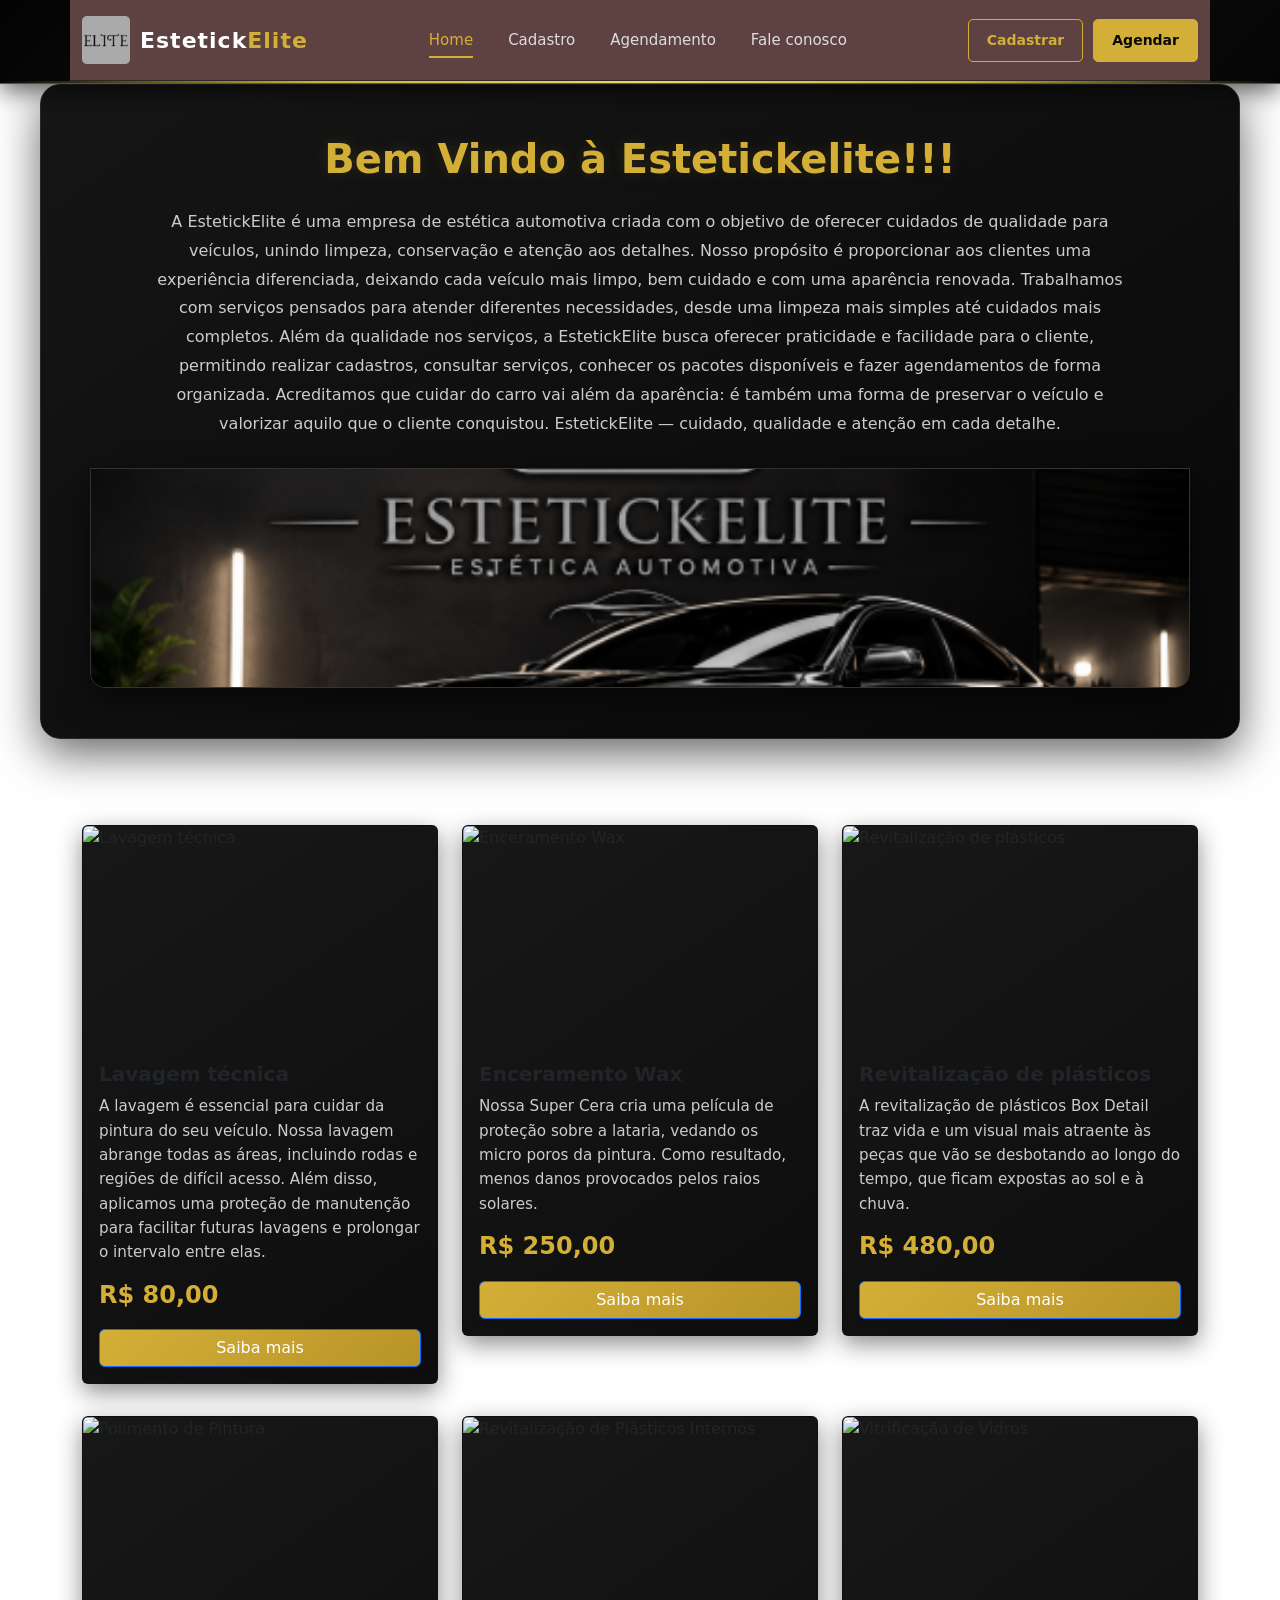
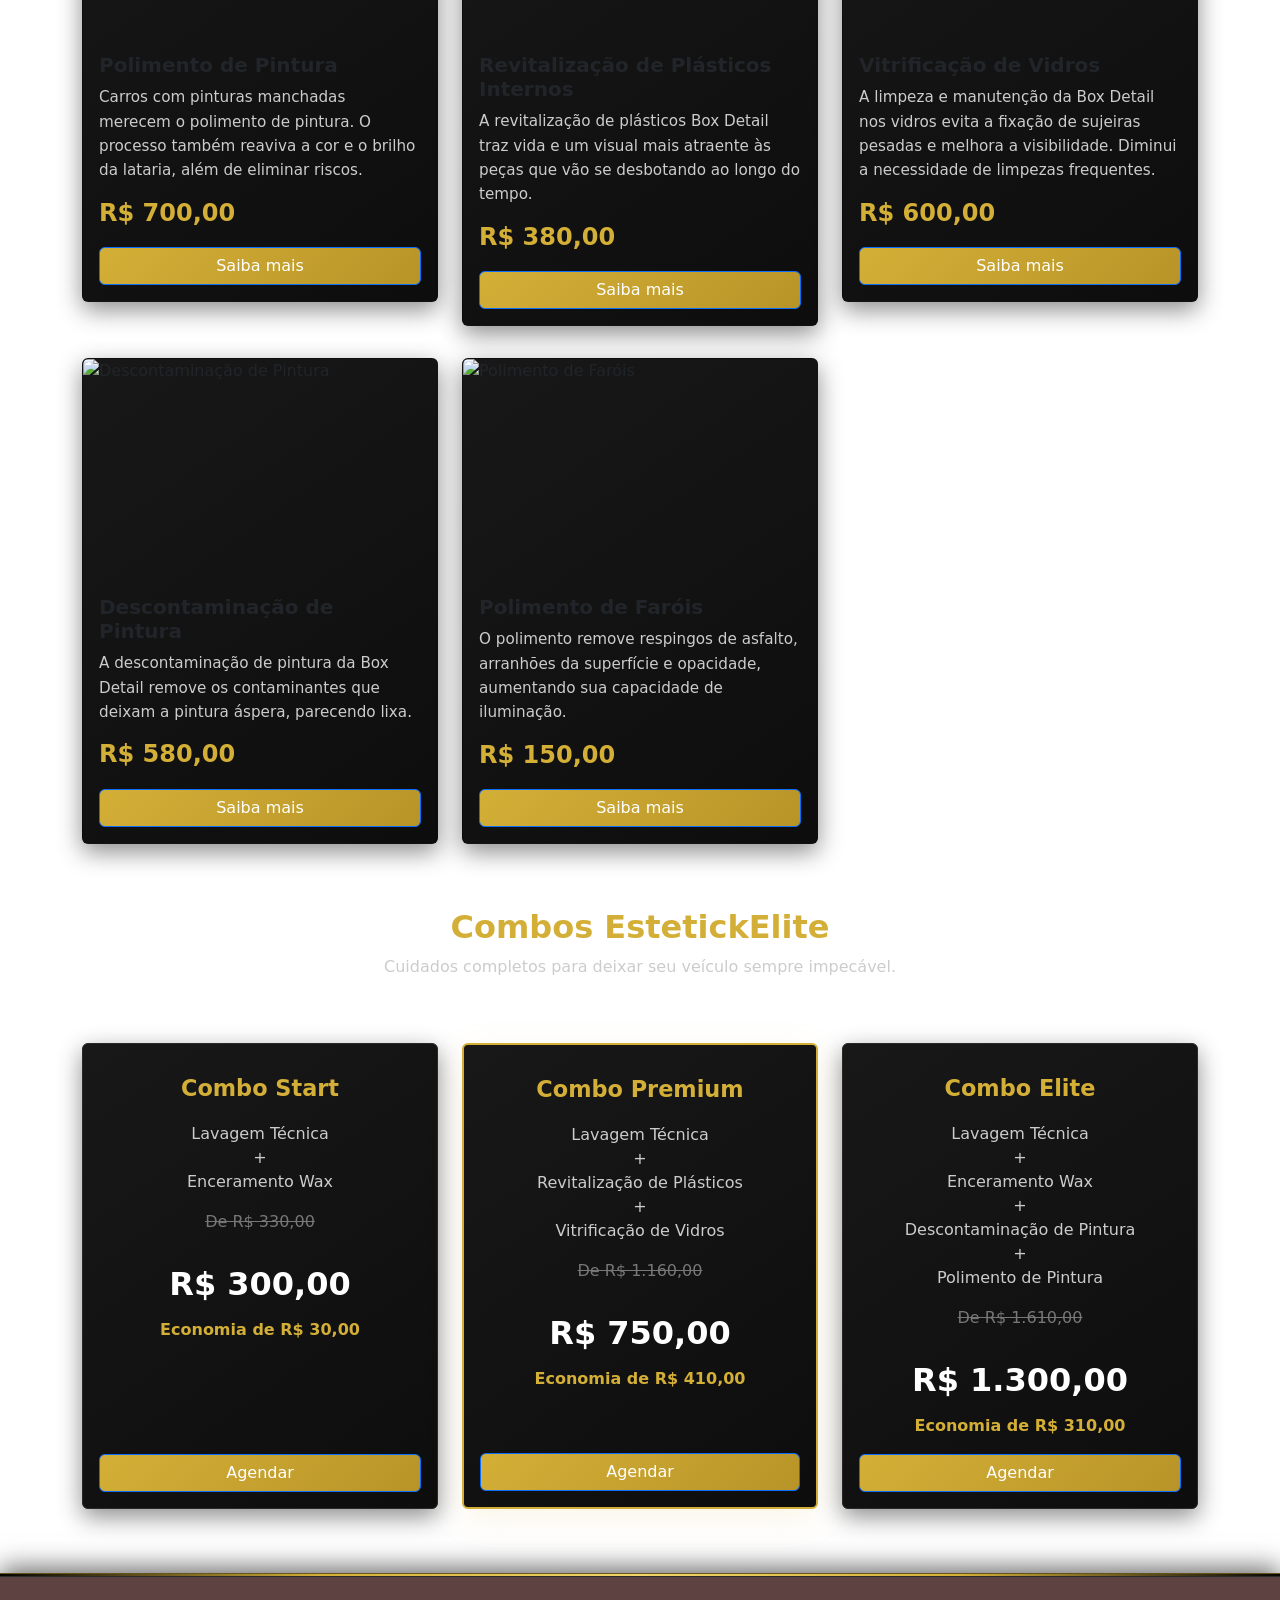
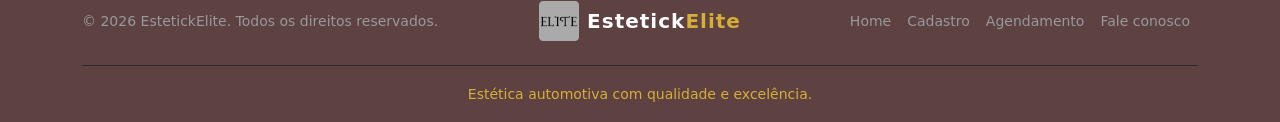
==== templates/index.html @ 67845c30 "att" ====
<!DOCTYPE html>
<html lang="pt-br">

<head>
    <meta charset="UTF-8">

    <!-- TAG DO MEU SITE-->
    <meta name="viewport" content="width=device-width, initial-scale=1.0">
    <meta name="description"
        content="Página com conteúdos, exercícios e atividades desenvolvidas durante as aulas de Bootstrap, aprendendo a criar páginas web modernas, organizadas e responsivas.">
    <meta name="keywords" content="sites,web desenvolvimento backend">
    <meta name="author" content="Lucas segura, SeguraPrime, seguralucas949@gmail.com, 11 97387-4201">

    <title>Estetickelite</title>

    <link rel="icon" href="/favicon_io/android-chrome-192x192.png" type="image/x-icon">
    <link rel="stylesheet" href="../static/css/style.css">

    <link href="https://cdn.jsdelivr.net/npm/bootstrap@5.3.8/dist/css/bootstrap.min.css" rel="stylesheet"
        integrity="sha384-sRIl4kxILFvY47J16cr9ZwB07vP4J8+LH7qKQnuqkuIAvNWLzeN8tE5YBujZqJLB" crossorigin="anonymous">


</head>

<body>
    <!-- header -->
    <header>
        <link rel="stylesheet" href="../static/css/styleheader.css">
        <div class="container header-estetick">
            <div class="header-container">

                <!-- LOGO -->
                <a href="/index.html" class="logo-estetick">
                    <img src="/favicon_io/android-chrome-512x512.png" alt="Logo EstetickElite">

                    <span>
                        Estetick<span>Elite</span>
                    </span>
                </a>

                <!-- MENU -->
                <nav>
                    <ul class="nav-estetick">

                        <li>
                            <a href="/templates/index.html" class="active">
                                Home
                            </a>
                        </li>

                        <li>
                            <a href="/templates/cadastro.html">
                                Cadastro
                            </a>
                        </li>

                        <li>
                            <a href="/templates/agendamento.html">
                                Agendamento
                            </a>
                        </li>

                        <li>
                            <a href="/templates/faleconosco.html">
                                Fale conosco
                            </a>
                        </li>

                    </ul>
                </nav>

                <!-- BOTÕES -->
                <div class="botoes-header">

                    <a href="/templates/cadastro.html" class="btn-cadastrar">
                        Cadastrar
                    </a>

                    <a href="/templates/agendamento.html" class="btn-agendar">
                        Agendar
                    </a>

                </div>

            </div>
        </div>
    </header>

    <div class="container-img">

        <div class="card-body">

            <h1 class="card-title">
                Bem Vindo à Estetickelite!!!
            </h1>
            <!-- apresentação -->
            <p class="card-text">
                A EstetickElite é uma empresa de estética automotiva criada com o objetivo de oferecer cuidados de
                qualidade para veículos, unindo limpeza, conservação e atenção aos detalhes.

                Nosso propósito é proporcionar aos clientes uma experiência diferenciada, deixando cada veículo mais
                limpo, bem cuidado e com uma aparência renovada. Trabalhamos com serviços pensados para atender
                diferentes necessidades, desde uma limpeza mais simples até cuidados mais completos.

                Além da qualidade nos serviços, a EstetickElite busca oferecer praticidade e facilidade para o cliente,
                permitindo realizar cadastros, consultar serviços, conhecer os pacotes disponíveis e fazer agendamentos
                de forma organizada.

                Acreditamos que cuidar do carro vai além da aparência: é também uma forma de preservar o veículo e
                valorizar aquilo que o cliente conquistou.

                EstetickElite — cuidado, qualidade e atenção em cada detalhe.
            </p>
            <!-- imagem carro -->
            <img src="/img/imagemelite.png" class="card-img-top imagemelite" alt="EstetickElite">
        </div>
    </div>
    <div class="container servicos">
        <div class="row">
            <!-- serviços -->
            <div class="col-12 col-md-4 my-3">
                <div class="card">
                    <img src="img/1-1.webp" class="card-img-top" alt="Lavagem técnica">

                    <div class="card-body">
                        <h5 class="card-title">Lavagem técnica</h5>

                        <p class="card-text">
                            A lavagem é essencial para cuidar da pintura do seu veículo. Nossa lavagem
                            abrange todas as áreas, incluindo rodas e regiões de difícil acesso. Além disso,
                            aplicamos uma proteção de manutenção para facilitar futuras lavagens e prolongar
                            o intervalo entre elas.
                        </p>
                        <h4 style="color: #d4af37; font-weight: bold;">
                            R$ 80,00
                        </h4>

                        <a href="/paginas/agendamento.html" class="btn btn-primary w-100">
                            Saiba mais
                        </a>
                    </div>
                </div>
            </div>
            <div class="col-12 col-md-4 my-3">
                <div class="card">
                    <img src="img/2.webp" class="card-img-top" alt="Enceramento Wax">
                    <div class="card-body">
                        <h5 class="card-title">Enceramento Wax</h5>
                        <p class="card-text">
                            Nossa Super Cera cria uma película de proteção sobre a lataria, vedando os
                            micro poros da pintura. Como resultado, menos danos provocados pelos raios solares.
                        </p>
                        <h4 style="color: #d4af37; font-weight: bold;">
                            R$ 250,00
                        </h4>
                        <a href="/paginas/agendamento.html" class="btn btn-primary w-100">
                            Saiba mais
                        </a>
                    </div>
                </div>
            </div>
            <div class="col-12 col-md-4 my-3">
                <div class="card">
                    <img src="img/3-1.webp" class="card-img-top" alt="Revitalização de plásticos">
                    <div class="card-body">
                        <h5 class="card-title">Revitalização de plásticos</h5>
                        <p class="card-text">
                            A revitalização de plásticos Box Detail traz vida e um visual mais atraente
                            às peças que vão se desbotando ao longo do tempo, que ficam expostas ao sol e à chuva.
                        </p>
                        <h4 style="color: #d4af37; font-weight: bold;">
                            R$ 480,00
                        </h4>
                        <a href="/paginas/agendamento.html" class="btn btn-primary w-100">
                            Saiba mais
                        </a>
                    </div>
                </div>
            </div>
            <div class="col-12 col-md-4 my-3">
                <div class="card">
                    <img src="img/4.webp" class="card-img-top" alt="Polimento de Pintura">
                    <div class="card-body">
                        <h5 class="card-title">Polimento de Pintura</h5>
                        <p class="card-text">
                            Carros com pinturas manchadas merecem o polimento de pintura. O processo
                            também reaviva a cor e o brilho da lataria, além de eliminar riscos.
                        </p>
                        <h4 style="color: #d4af37; font-weight: bold;">
                            R$ 700,00
                        </h4>
                        <a href="/paginas/agendamento.html" class="btn btn-primary w-100">
                            Saiba mais
                        </a>
                    </div>
                </div>
            </div>
            <div class="col-12 col-md-4 my-3">
                <div class="card">
                    <img src="img/5.webp" class="card-img-top" alt="Revitalização de Plásticos Internos">
                    <div class="card-body">
                        <h5 class="card-title">Revitalização de Plásticos Internos</h5>
                        <p class="card-text">
                            A revitalização de plásticos Box Detail traz vida e um visual mais atraente
                            às peças que vão se desbotando ao longo do tempo.
                        </p>
                        <h4 style="color: #d4af37; font-weight: bold;">
                            R$ 380,00
                        </h4>
                        <a href="/paginas/agendamento.html" class="btn btn-primary w-100">
                            Saiba mais
                        </a>
                    </div>
                </div>
            </div>
            <div class="col-12 col-md-4 my-3">
                <div class="card">
                    <img src="img/6..png" class="card-img-top" alt="Vitrificação de Vidros">
                    <div class="card-body">
                        <h5 class="card-title">Vitrificação de Vidros</h5>

                        <p class="card-text">
                            A limpeza e manutenção da Box Detail nos vidros evita a fixação de sujeiras
                            pesadas e melhora a visibilidade. Diminui a necessidade de limpezas frequentes.
                        </p>
                        <h4 style="color: #d4af37; font-weight: bold;">
                            R$ 600,00
                        </h4>
                        <a href="/paginas/agendamento.html" class="btn btn-primary w-100">
                            Saiba mais
                        </a>
                    </div>
                </div>
            </div>
            <div class="col-12 col-md-4 my-3">
                <div class="card">
                    <img src="img/7.webp" class="card-img-top" alt="Descontaminação de Pintura">
                    <div class="card-body">
                        <h5 class="card-title">Descontaminação de Pintura</h5>
                        <p class="card-text">
                            A descontaminação de pintura da Box Detail remove os contaminantes que
                            deixam a pintura áspera, parecendo lixa.
                        </p>
                        <h4 style="color: #d4af37; font-weight: bold;">
                            R$ 580,00
                        </h4>
                        <a href="/paginas/agendamento.html" class="btn btn-primary w-100">
                            Saiba mais
                        </a>
                    </div>
                </div>
            </div>
            <div class="col-12 col-md-4 my-3">
                <div class="card">
                    <img src="img/8.webp" class="card-img-top" alt="Polimento de Faróis">
                    <div class="card-body">
                        <h5 class="card-title">Polimento de Faróis</h5>
                        <p class="card-text">
                            O polimento remove respingos de asfalto, arranhões da superfície e
                            opacidade, aumentando sua capacidade de iluminação.
                        </p>
                        <h4 style="color: #d4af37; font-weight: bold;">
                            R$ 150,00
                        </h4>
                        <a href="/paginas/agendamento.html" class="btn btn-primary w-100">
                            Saiba mais
                        </a>
                    </div>
                </div>
            </div>
        </div>
    </div>
    <div class="container py-5">
        <div class="text-center mb-5">
            <h2 style="color: #d4af37; font-weight: bold;">
                Combos EstetickElite
            </h2>
            <p style="color: #cccccc;">
                Cuidados completos para deixar seu veículo sempre impecável.
            </p>
        </div>
        <!-- combos -->
        <div class="row">
            <!-- COMBO START -->
            <div class="col-12 col-md-4 my-3">
                <div class="card h-100 text-center" style="background-color: #111111; border: 1px solid #292929;">
                    <div class="card-body d-flex flex-column">
                        <h4 style="color: #d4af37; font-weight: bold;">
                            Combo Start
                        </h4>
                        <p style="color: #cccccc;">
                            Lavagem Técnica
                            <br>
                            +
                            <br>
                            Enceramento Wax
                        </p>
                        <p style="color: #777777; text-decoration: line-through;">
                            De R$ 330,00
                        </p>
                        <h3 style="color: white; font-weight: bold;">
                            R$ 300,00
                        </h3>
                        <p style="color: #d4af37;">
                            Economia de R$ 30,00
                        </p>
                        <a href="/paginas/agendamento.html" class="btn btn-primary w-100 mt-auto">
                            Agendar
                        </a>
                    </div>
                </div>
            </div>
            <!-- COMBO PREMIUM -->
            <div class="col-12 col-md-4 my-3">
                <div class="card h-100 text-center" style="background-color: #111111; border: 2px solid #d4af37;">
                    <div class="card-body d-flex flex-column">
                        <h4 style="color: #d4af37; font-weight: bold;">
                            Combo Premium
                        </h4>

                        <p style="color: #cccccc;">
                            Lavagem Técnica
                            <br>
                            +
                            <br>
                            Revitalização de Plásticos
                            <br>
                            +
                            <br>
                            Vitrificação de Vidros
                        </p>

                        <p style="color: #777777; text-decoration: line-through;">
                            De R$ 1.160,00
                        </p>

                        <h3 style="color: white; font-weight: bold;">
                            R$ 750,00
                        </h3>

                        <p style="color: #d4af37;">
                            Economia de R$ 410,00
                        </p>

                        <a href="/paginas/agendamento.html" class="btn btn-primary w-100 mt-auto">
                            Agendar
                        </a>

                    </div>
                </div>
            </div>
            <!-- COMBO ELITE -->
            <div class="col-12 col-md-4 my-3">
                <div class="card h-100 text-center" style="background-color: #111111; border: 1px solid #292929;">

                    <div class="card-body d-flex flex-column">

                        <h4 style="color: #d4af37; font-weight: bold;">
                            Combo Elite
                        </h4>

                        <p style="color: #cccccc;">
                            Lavagem Técnica
                            <br>
                            +
                            <br>
                            Enceramento Wax
                            <br>
                            +
                            <br>
                            Descontaminação de Pintura
                            <br>
                            +
                            <br>
                            Polimento de Pintura
                        </p>

                        <p style="color: #777777; text-decoration: line-through;">
                            De R$ 1.610,00
                        </p>

                        <h3 style="color: white; font-weight: bold;">
                            R$ 1.300,00
                        </h3>

                        <p style="color: #d4af37;">
                            Economia de R$ 310,00
                        </p>

                        <a href="/paginas/agendamento.html" class="btn btn-primary w-100 mt-auto">
                            Agendar
                        </a>

                    </div>
                </div>
            </div>

        </div>
    </div>
    <!-- footer -->
    <footer>

        <link rel="stylesheet" href="../static/css/stylefooter.css">
        <div class="footer-estetick">
            <div class="container footer-container">

                <div class="d-flex flex-wrap justify-content-between align-items-center py-4">

                    <!-- COPYRIGHT -->
                    <p class="col-md-4 mb-0 copyright">
                        © 2026 EstetickElite. Todos os direitos reservados.
                    </p>

                    <!-- LOGO -->
                    <a href="/index.html"
                        class="col-md-4 d-flex align-items-center justify-content-center mb-3 mb-md-0 logo-footer">

                        <img src="/favicon_io/android-chrome-512x512.png" alt="Logo EstetickElite" width="40"
                            height="40" class="me-2">

                        Estetick<span>Elite</span>
                    </a>

                    <!-- MENU -->
                    <ul class="nav col-md-4 justify-content-end">

                        <li class="nav-item">
                            <a href="/index.html" class="nav-link px-2">
                                Home
                            </a>
                        </li>

                        <li class="nav-item">
                            <a href="../templates/cadastro.html" class="nav-link px-2">
                                Cadastro
                            </a>
                        </li>

                        <li class="nav-item">
                            <a href="/templates/agendamento.html" class="nav-link px-2">
                                Agendamento
                            </a>
                        </li>

                        <li class="nav-item">
                            <a href=",,faleconosco.html" class="nav-link px-2">
                                Fale conosco
                            </a>
                        </li>

                    </ul>

                </div>

                <!-- FRASE DA EMPRESA -->
                <div class="text-center py-3 linha-dourada">
                    <small style="color: #d4af37;">
                        Estética automotiva com qualidade e excelência.
                    </small>
                </div>

            </div>
        </div>
    </footer>
    <script src="https://cdn.jsdelivr.net/npm/bootstrap@5.3.8/dist/js/bootstrap.bundle.min.js"
        integrity="sha384-FKyoEForCGlyvwx9Hj09JcYn3nv7wiPVlz7YYwJrWVcXK/BmnVDxM+D2scQbITxI" crossorigin="anonymous">
        </script>
    <script src="/js/script.js"></script>

</body>

</html>
---- static/css/style.css ----
/* =====================================================
   ESTETICKELITE
   IDENTIDADE VISUAL
   Preto + Dourado
===================================================== */

:root {
    --preto: #080808;
    --preto-secundario: #111111;
    --preto-card: #161616;
    --cinza: #222222;
    --cinza-texto: #cccccc;
    --dourado: #d4af37;
    --dourado-claro: #f0d56a;
    --branco: #ffffff;
}


/* =====================================================
   CONFIGURAÇÕES GERAIS
===================================================== */

* {
    margin: 0;
    padding: 0;
    box-sizing: border-box;
}

html {
    scroll-behavior: smooth;
}

body {
    background-color: var(--preto);
    color: var(--branco);
    font-family: Arial, Helvetica, sans-serif;
}


/* =====================================================
   HEADER
===================================================== */

header {
    width: 100%;

    background:
        linear-gradient(
            135deg,
            #030303,
            #151515,
            #050505
        );

    border-bottom: 1px solid rgba(212, 175, 55, 0.45);

    box-shadow:
        0 5px 25px rgba(0, 0, 0, 0.7);

    position: relative;
    z-index: 1000;
}


/* Linha dourada */

header::after {
    content: "";

    display: block;

    width: 100%;
    height: 2px;

    background:
        linear-gradient(
            90deg,
            transparent,
            var(--dourado),
            var(--dourado-claro),
            var(--dourado),
            transparent
        );
}


/* =====================================================
   ÁREA PRINCIPAL
===================================================== */

main {
    width: 100%;

    min-height: 80vh;

    background:
        radial-gradient(
            circle at 50% 0%,
            #292929 0%,
            #141414 25%,
            #080808 65%,
            #050505 100%
        );

    padding-top: 50px;
    padding-bottom: 70px;
}


/* =====================================================
   APRESENTAÇÃO
===================================================== */

.container-img {
    max-width: 1200px;

    margin: 0 auto 70px;

    padding: 50px 30px;

    text-align: center;

    background:
        linear-gradient(
            145deg,
            #151515,
            #090909
        );

    border: 1px solid #292929;

    border-radius: 20px;

    box-shadow:
        0 15px 45px rgba(0, 0, 0, 0.6);
}


/* Título */

.container-img h1 {
    color: var(--dourado);

    font-size: 2.5rem;

    font-weight: bold;

    margin-bottom: 25px;

    text-shadow:
        0 0 15px rgba(212, 175, 55, 0.15);
}


/* Texto */

.container-img p {
    max-width: 1000px;

    margin: 0 auto 30px;

    color: var(--cinza-texto);

    line-height: 1.8;

    font-size: 1rem;
}


/* Imagem principal */

.imagemelite {
    width: 100%;

    max-width: 1100px;

    height: 450px;

    object-fit: cover;

    border-radius: 15px;

    border: 1px solid #333333;

    box-shadow:
        0 10px 35px rgba(0, 0, 0, 0.6);

    transition: transform 0.4s ease;
}


.imagemelite:hover {
    transform: scale(1.01);
}


/* =====================================================
   TÍTULO DOS COMBOS
===================================================== */

main h2 {
    color: var(--dourado) !important;

    font-weight: bold;

    font-size: 2.2rem;

    text-shadow:
        0 0 15px rgba(212, 175, 55, 0.15);
}


main .container > .text-center p {
    color: var(--cinza-texto) !important;
}


/* =====================================================
   SERVIÇOS
===================================================== */

.servicos {
    max-width: 1200px;
}


/* =====================================================
   CARDS
===================================================== */

.card {
    height: 100%;

    background:
        linear-gradient(
            145deg,
            #181818,
            #0d0d0d
        );

    color: var(--branco);

    border: 1px solid #292929;

    border-radius: 15px;

    overflow: hidden;

    box-shadow:
        0 8px 25px rgba(0, 0, 0, 0.45);

    transition:
        transform 0.3s ease,
        box-shadow 0.3s ease,
        border-color 0.3s ease;
}


/* Efeito hover */

.card:hover {
    transform: translateY(-8px);

    border-color: rgba(212, 175, 55, 0.65);

    box-shadow:
        0 15px 35px rgba(0, 0, 0, 0.7),
        0 0 20px rgba(212, 175, 55, 0.08);
}


/* =====================================================
   IMAGENS DOS CARDS
===================================================== */

.card-img-top {
    width: 100%;

    height: 220px;

    object-fit: cover;

    transition: transform 0.4s ease;
}


.card:hover .card-img-top {
    transform: scale(1.04);
}


/* =====================================================
   CORPO DOS CARDS
===================================================== */

.card-body {
    padding: 25px;
}


/* Título dos serviços */

.card-title {
    color: var(--dourado);

    font-size: 1.25rem;

    font-weight: bold;

    margin-bottom: 15px;
}


/* Texto */

.card-text {
    color: var(--cinza-texto);

    line-height: 1.6;

    font-size: 0.95rem;
}


/* Preços */

.card h4 {
    color: var(--dourado) !important;

    font-weight: bold;

    margin-top: 15px;

    margin-bottom: 20px;
}


/* =====================================================
   BOTÕES
===================================================== */

.btn-primary {
    background:
        linear-gradient(
            135deg,
            var(--dourado),
            #b89428
        );

    border: none;

    color: #080808;

    font-weight: bold;

    padding: 11px 20px;

    border-radius: 8px;

    transition: all 0.3s ease;
}


.btn-primary:hover {
    background:
        linear-gradient(
            135deg,
            var(--dourado-claro),
            var(--dourado)
        );

    color: #000000;

    transform: translateY(-2px);

    box-shadow:
        0 7px 20px rgba(212, 175, 55, 0.25);
}


/* =====================================================
   COMBOS
===================================================== */


/* Card dos combos */

.container.py-5 .card {
    min-height: 430px;
}


/* Combo Premium */

.container.py-5 .card[style*="2px"] {
    border: 2px solid var(--dourado) !important;

    box-shadow:
        0 10px 35px rgba(212, 175, 55, 0.12);
}


/* Nome do combo */

.container.py-5 .card h4 {
    color: var(--dourado) !important;

    font-size: 1.4rem;
}


/* Preço */

.container.py-5 .card h3 {
    color: var(--branco) !important;

    font-size: 2rem;

    margin: 15px 0;
}


/* Economia */

.container.py-5 .card p[style*="d4af37"] {
    color: var(--dourado) !important;

    font-weight: bold;
}


/* Preço antigo */

.container.py-5 .card p[style*="line-through"] {
    color: #777777 !important;
}


/* =====================================================
   FOOTER
===================================================== */

footer {
    width: 100%;

    background:
        linear-gradient(
            135deg,
            #030303,
            #121212,
            #030303
        );

    color: var(--branco);

    border-top: 1px solid rgba(212, 175, 55, 0.45);

    box-shadow:
        0 -5px 25px rgba(0, 0, 0, 0.6);

    position: relative;
}


/* Linha dourada */

footer::before {
    content: "";

    display: block;

    width: 100%;
    height: 2px;

    background:
        linear-gradient(
            90deg,
            transparent,
            var(--dourado),
            var(--dourado-claro),
            var(--dourado),
            transparent
        );
}


/* =====================================================
   RESPONSIVIDADE
===================================================== */

@media (max-width: 768px) {

    main {
        padding-top: 30px;
        padding-bottom: 50px;
    }


    .container-img {
        margin: 0 15px 45px;

        padding: 35px 20px;

        border-radius: 15px;
    }


    .container-img h1 {
        font-size: 1.9rem;
    }


    .container-img p {
        font-size: 0.9rem;

        line-height: 1.7;
    }


    .imagemelite {
        height: 300px;
    }


    main h2 {
        font-size: 1.8rem;
    }


    .card-img-top {
        height: 200px;
    }

}


@media (max-width: 480px) {

    .container-img {
        margin-left: 10px;
        margin-right: 10px;

        padding: 30px 15px;
    }


    .container-img h1 {
        font-size: 1.6rem;
    }


    .imagemelite {
        height: 230px;
    }


    .card-body {
        padding: 20px;
    }


    .card-title {
        font-size: 1.1rem;
    }


    .card-text {
        font-size: 0.9rem;
    }

}
---- static/css/styleheader.css ----
.header-estetick {
            background: #5e4141;
            border-bottom: 1px solid #2b2b2b;
            width: 100%;
        }

        .header-estetick .header-container {
            min-height: 80px;
            display: flex;
            align-items: center;
            justify-content: space-between;
            gap: 30px;
        }

        /* LOGO */
        .header-estetick .logo-estetick {
            display: flex;
            align-items: center;
            gap: 10px;
            text-decoration: none;
        }

        .header-estetick .logo-estetick img {
            width: 48px;
            height: 48px;
            object-fit: contain;
        }

        .header-estetick .logo-estetick span {
            color: white;
            font-size: 22px;
            font-weight: bold;
            letter-spacing: 1px;
        }

        .header-estetick .logo-estetick span span {
            color: #d4af37;
        }

        /* MENU */
        .header-estetick .nav-estetick {
            display: flex;
            align-items: center;
            gap: 5px;
            margin: 0;
            padding: 0;
            list-style: none;
        }

        .header-estetick .nav-estetick a {
            position: relative;
            display: block;
            padding: 10px 15px;
            color: #dddddd;
            text-decoration: none;
            font-size: 15px;
            font-weight: 500;
            transition: 0.3s;
        }

        .header-estetick .nav-estetick a:hover {
            color: #d4af37;
        }

        .header-estetick .nav-estetick a.active {
            color: #d4af37;
        }

        .header-estetick .nav-estetick a::after {
            content: "";
            position: absolute;
            left: 15px;
            right: 15px;
            bottom: 3px;
            height: 2px;
            background: #d4af37;
            transform: scaleX(0);
            transition: 0.3s;
        }

        .header-estetick .nav-estetick a:hover::after,
        .header-estetick .nav-estetick a.active::after {
            transform: scaleX(1);
        }

        /* BOTÕES */
        .header-estetick .botoes-header {
            display: flex;
            align-items: center;
            gap: 10px;
        }

        .header-estetick .botoes-header a {
            padding: 10px 18px;
            border-radius: 5px;
            text-decoration: none;
            font-size: 14px;
            font-weight: bold;
            transition: 0.3s;
        }

        .header-estetick .btn-cadastrar {
            color: #d4af37;
            border: 1px solid #d4af37;
        }

        .header-estetick .btn-cadastrar:hover {
            background: #d4af37;
            color: #080808;
        }

        .header-estetick .btn-agendar {
            background: #d4af37;
            color: #080808;
            border: 1px solid #d4af37;
        }

        .header-estetick .btn-agendar:hover {
            background: white;
            border-color: white;
        }

        /* CELULAR */
        @media (max-width: 900px) {
            .header-estetick .header-container {
                flex-direction: column;
                padding: 20px 0;
            }

            .header-estetick .nav-estetick {
                flex-wrap: wrap;
                justify-content: center;
            }

            .header-estetick .botoes-header {
                justify-content: center;
            }
        }
---- static/css/stylefooter.css ----
.footer-estetick {
            background-color: #5e4141;
            border-top: 1px solid #2b2b2b;
            color: #ffffff;
        }

        .footer-estetick .footer-container {
            min-height: 120px;
        }

        .footer-estetick .logo-footer {
            text-decoration: none;
            color: #ffffff;
            font-size: 20px;
            font-weight: bold;
            letter-spacing: 1px;
        }

        .footer-estetick .logo-footer span {
            color: #d4af37;
        }

        .footer-estetick .copyright {
            color: #999999;
            font-size: 14px;
        }

        .footer-estetick .nav-link {
            color: #999999 !important;
            transition: 0.3s;
            font-size: 14px;
        }

        .footer-estetick .nav-link:hover {
            color: #d4af37 !important;
        }

        .footer-estetick .linha-dourada {
            border-top: 1px solid #2b2b2b;
        }

        @media (max-width: 768px) {
            .footer-estetick .footer-container {
                text-align: center;
            }

            .footer-estetick .nav {
                justify-content: center !important;
                margin-top: 15px;
            }
        }
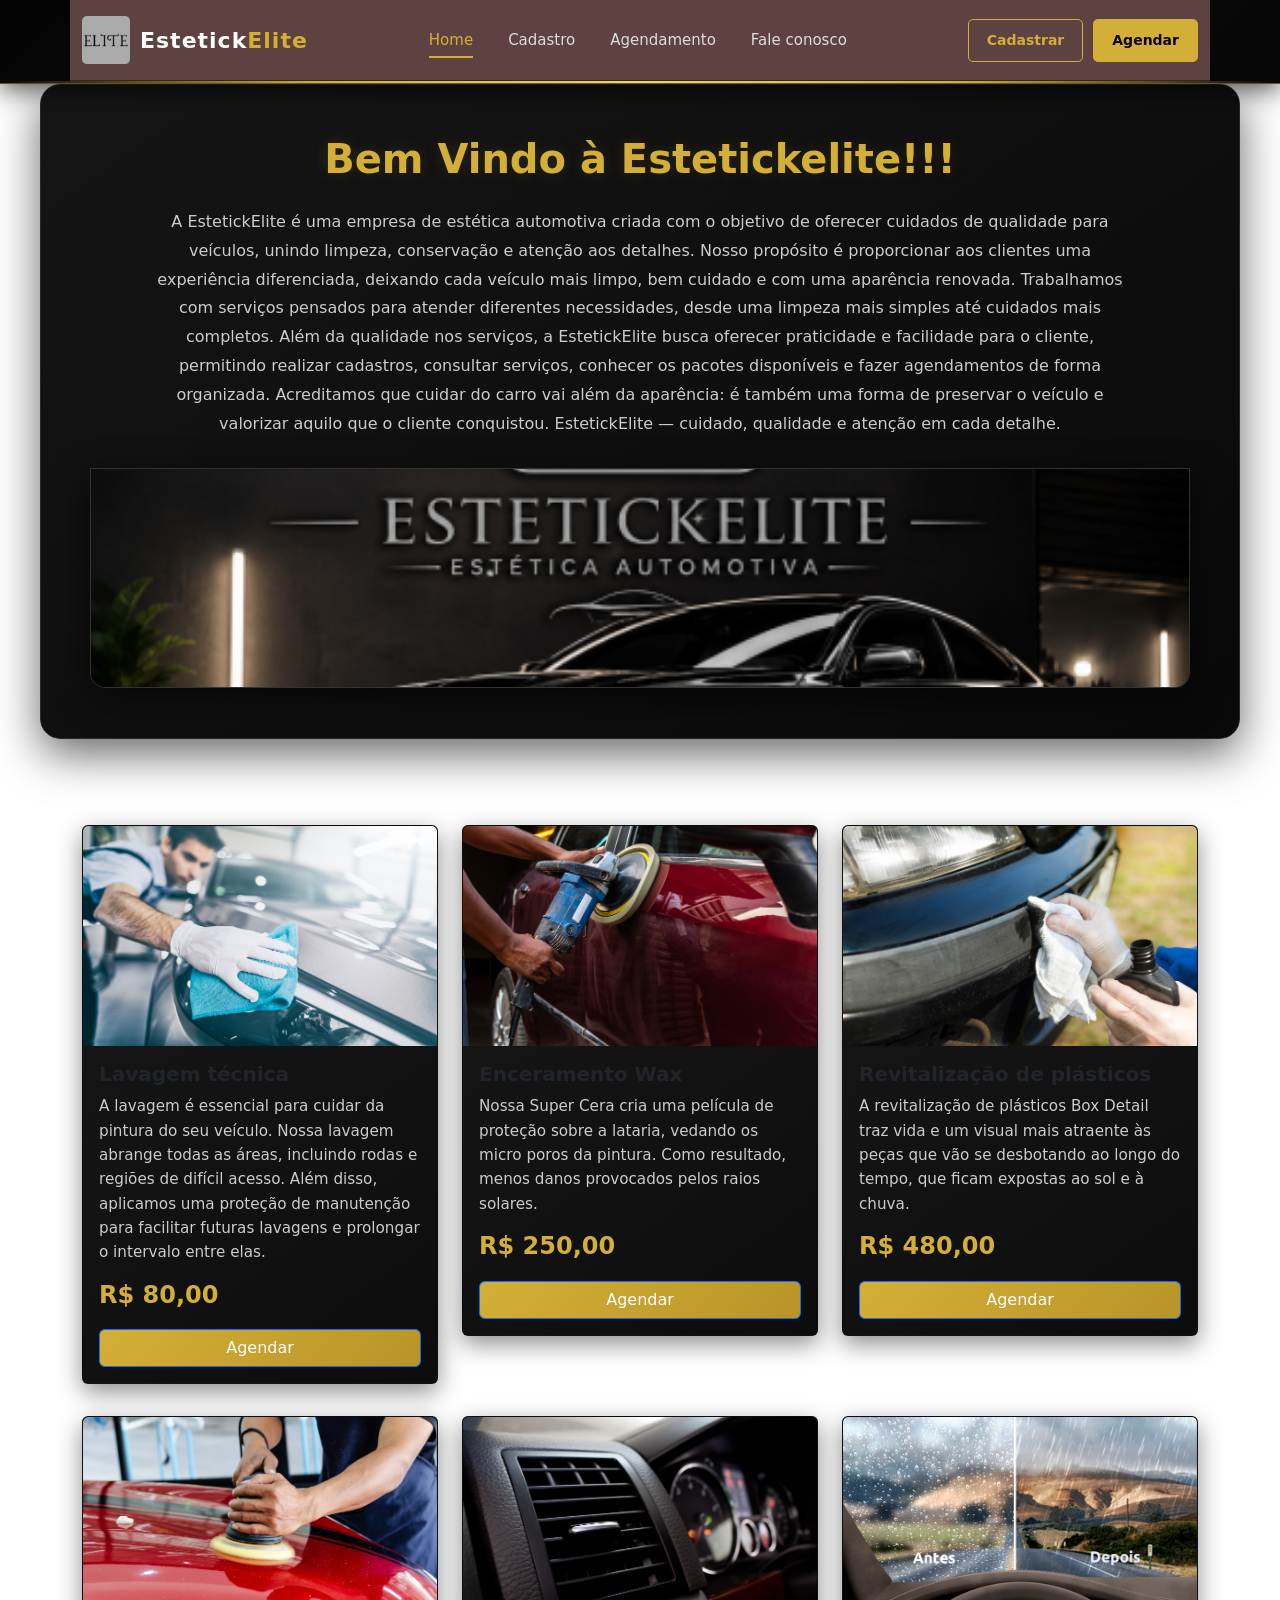
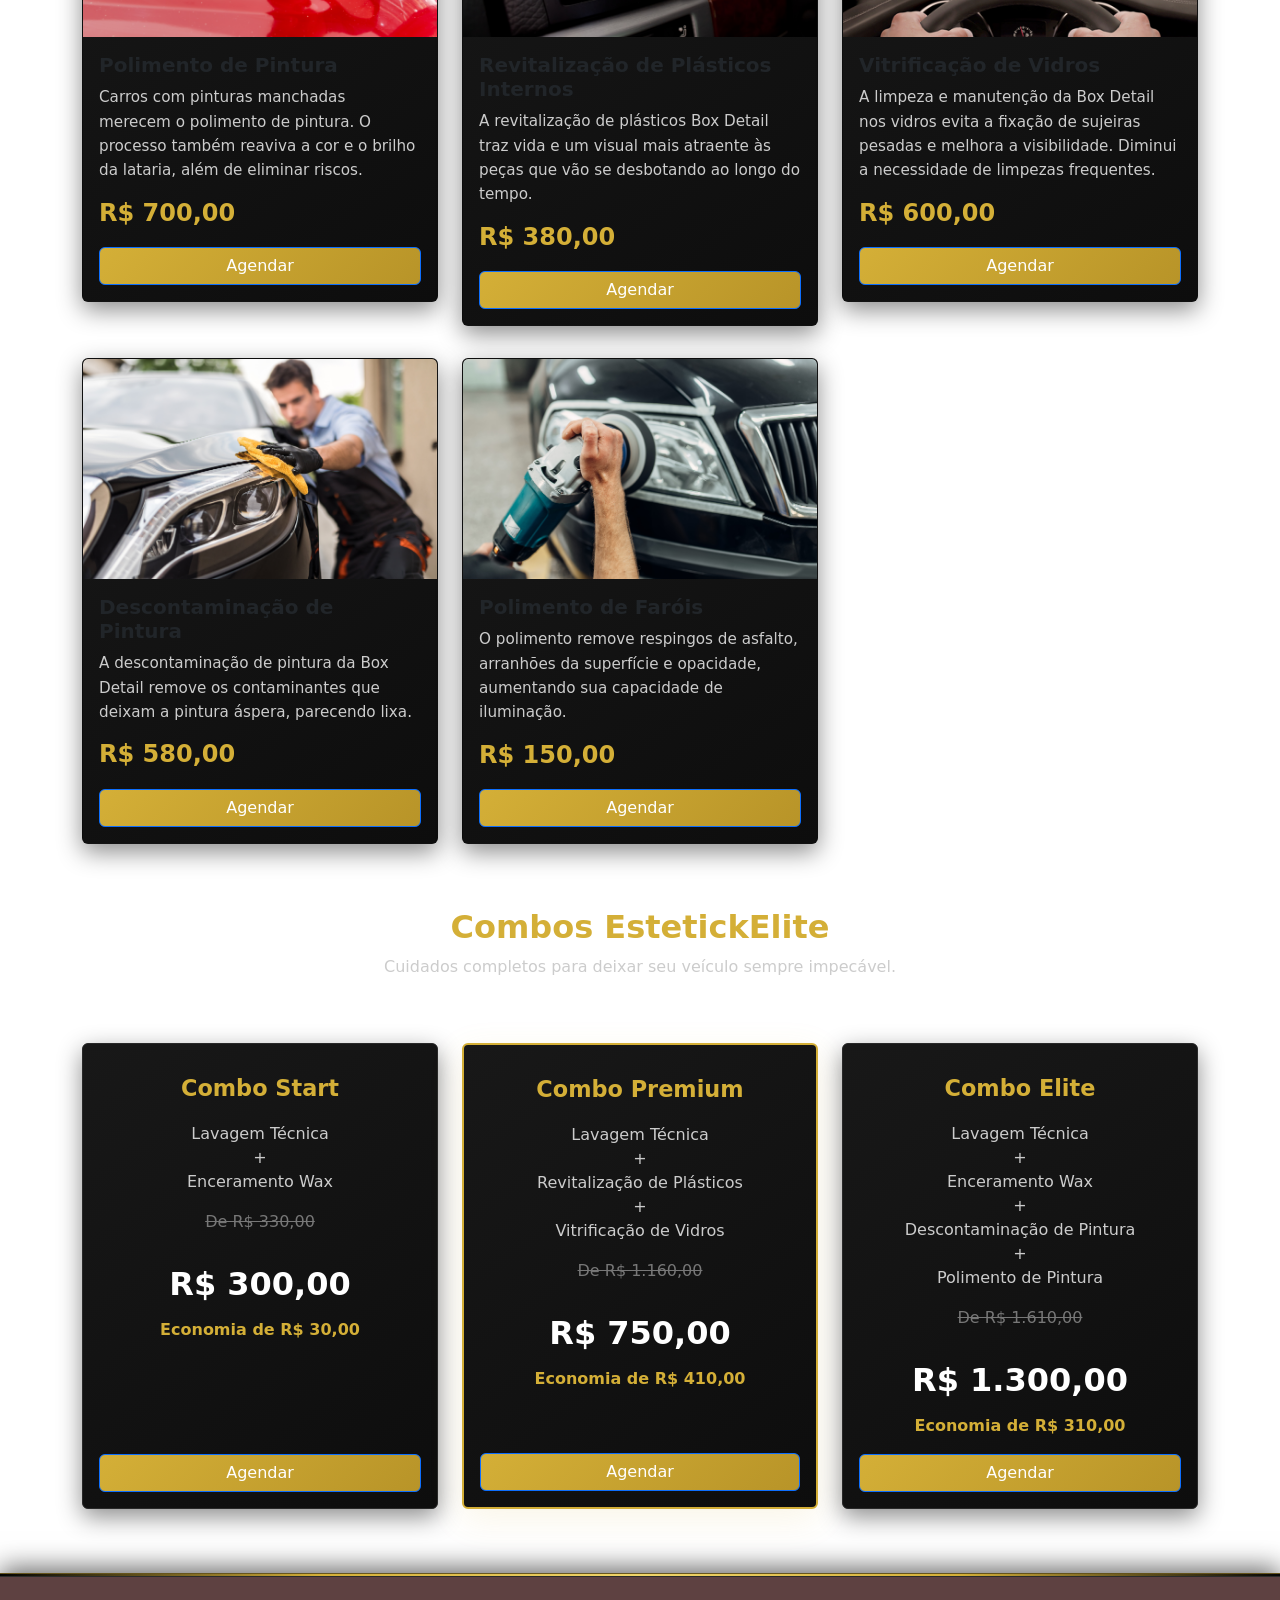
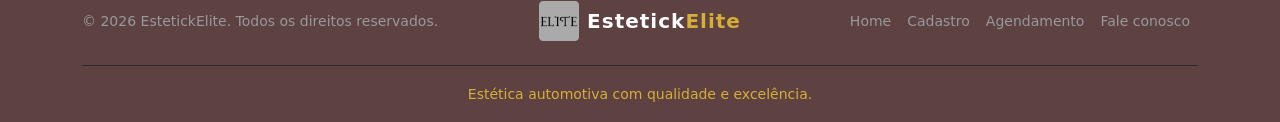
==== commit 5b409787: "att" ====
--- a/templates/index.html
+++ b/templates/index.html
@@ -112,7 +112,7 @@
                 EstetickElite — cuidado, qualidade e atenção em cada detalhe.
             </p>
             <!-- imagem carro -->
-            <img src="/img/imagemelite.png" class="card-img-top imagemelite" alt="EstetickElite">
+            <img src="/static/img/imagemelite.png" class="card-img-top imagemelite" alt="EstetickElite">
         </div>
     </div>
     <div class="container servicos">
@@ -120,7 +120,7 @@
             <!-- serviços -->
             <div class="col-12 col-md-4 my-3">
                 <div class="card">
-                    <img src="img/1-1.webp" class="card-img-top" alt="Lavagem técnica">
+                    <img src="/static/img/1-1.webp" class="card-img-top" alt="Lavagem técnica">
 
                     <div class="card-body">
                         <h5 class="card-title">Lavagem técnica</h5>
@@ -136,14 +136,14 @@
                         </h4>
 
                         <a href="/paginas/agendamento.html" class="btn btn-primary w-100">
-                            Saiba mais
-                        </a>
-                    </div>
-                </div>
-            </div>
-            <div class="col-12 col-md-4 my-3">
-                <div class="card">
-                    <img src="img/2.webp" class="card-img-top" alt="Enceramento Wax">
+                            Agendar
+                        </a>
+                    </div>
+                </div>
+            </div>
+            <div class="col-12 col-md-4 my-3">
+                <div class="card">
+                    <img src="/static/img/2.webp" class="card-img-top" alt="Enceramento Wax">
                     <div class="card-body">
                         <h5 class="card-title">Enceramento Wax</h5>
                         <p class="card-text">
@@ -154,14 +154,14 @@
                             R$ 250,00
                         </h4>
                         <a href="/paginas/agendamento.html" class="btn btn-primary w-100">
-                            Saiba mais
-                        </a>
-                    </div>
-                </div>
-            </div>
-            <div class="col-12 col-md-4 my-3">
-                <div class="card">
-                    <img src="img/3-1.webp" class="card-img-top" alt="Revitalização de plásticos">
+                            Agendar
+                        </a>
+                    </div>
+                </div>
+            </div>
+            <div class="col-12 col-md-4 my-3">
+                <div class="card">
+                    <img src="/static/img/3-1.webp" class="card-img-top" alt="Revitalização de plásticos">
                     <div class="card-body">
                         <h5 class="card-title">Revitalização de plásticos</h5>
                         <p class="card-text">
@@ -172,14 +172,14 @@
                             R$ 480,00
                         </h4>
                         <a href="/paginas/agendamento.html" class="btn btn-primary w-100">
-                            Saiba mais
-                        </a>
-                    </div>
-                </div>
-            </div>
-            <div class="col-12 col-md-4 my-3">
-                <div class="card">
-                    <img src="img/4.webp" class="card-img-top" alt="Polimento de Pintura">
+                            Agendar
+                        </a>
+                    </div>
+                </div>
+            </div>
+            <div class="col-12 col-md-4 my-3">
+                <div class="card">
+                    <img src="/static/img/4.webp" class="card-img-top" alt="Polimento de Pintura">
                     <div class="card-body">
                         <h5 class="card-title">Polimento de Pintura</h5>
                         <p class="card-text">
@@ -190,14 +190,14 @@
                             R$ 700,00
                         </h4>
                         <a href="/paginas/agendamento.html" class="btn btn-primary w-100">
-                            Saiba mais
-                        </a>
-                    </div>
-                </div>
-            </div>
-            <div class="col-12 col-md-4 my-3">
-                <div class="card">
-                    <img src="img/5.webp" class="card-img-top" alt="Revitalização de Plásticos Internos">
+                            Agendar
+                        </a>
+                    </div>
+                </div>
+            </div>
+            <div class="col-12 col-md-4 my-3">
+                <div class="card">
+                    <img src="/static/img/5.webp" class="card-img-top" alt="Revitalização de Plásticos Internos">
                     <div class="card-body">
                         <h5 class="card-title">Revitalização de Plásticos Internos</h5>
                         <p class="card-text">
@@ -208,14 +208,14 @@
                             R$ 380,00
                         </h4>
                         <a href="/paginas/agendamento.html" class="btn btn-primary w-100">
-                            Saiba mais
-                        </a>
-                    </div>
-                </div>
-            </div>
-            <div class="col-12 col-md-4 my-3">
-                <div class="card">
-                    <img src="img/6..png" class="card-img-top" alt="Vitrificação de Vidros">
+                            Agendar
+                        </a>
+                    </div>
+                </div>
+            </div>
+            <div class="col-12 col-md-4 my-3">
+                <div class="card">
+                    <img src="/static/img/6..png" class="card-img-top" alt="Vitrificação de Vidros">
                     <div class="card-body">
                         <h5 class="card-title">Vitrificação de Vidros</h5>
 
@@ -227,14 +227,14 @@
                             R$ 600,00
                         </h4>
                         <a href="/paginas/agendamento.html" class="btn btn-primary w-100">
-                            Saiba mais
-                        </a>
-                    </div>
-                </div>
-            </div>
-            <div class="col-12 col-md-4 my-3">
-                <div class="card">
-                    <img src="img/7.webp" class="card-img-top" alt="Descontaminação de Pintura">
+                            Agendar
+                        </a>
+                    </div>
+                </div>
+            </div>
+            <div class="col-12 col-md-4 my-3">
+                <div class="card">
+                    <img src="/static/img/7.webp" class="card-img-top" alt="Descontaminação de Pintura">
                     <div class="card-body">
                         <h5 class="card-title">Descontaminação de Pintura</h5>
                         <p class="card-text">
@@ -245,14 +245,14 @@
                             R$ 580,00
                         </h4>
                         <a href="/paginas/agendamento.html" class="btn btn-primary w-100">
-                            Saiba mais
-                        </a>
-                    </div>
-                </div>
-            </div>
-            <div class="col-12 col-md-4 my-3">
-                <div class="card">
-                    <img src="img/8.webp" class="card-img-top" alt="Polimento de Faróis">
+                            Agendar
+                        </a>
+                    </div>
+                </div>
+            </div>
+            <div class="col-12 col-md-4 my-3">
+                <div class="card">
+                    <img src="/static/img/8.webp" class="card-img-top" alt="Polimento de Faróis">
                     <div class="card-body">
                         <h5 class="card-title">Polimento de Faróis</h5>
                         <p class="card-text">
@@ -263,7 +263,7 @@
                             R$ 150,00
                         </h4>
                         <a href="/paginas/agendamento.html" class="btn btn-primary w-100">
-                            Saiba mais
+                            Agendar
                         </a>
                     </div>
                 </div>
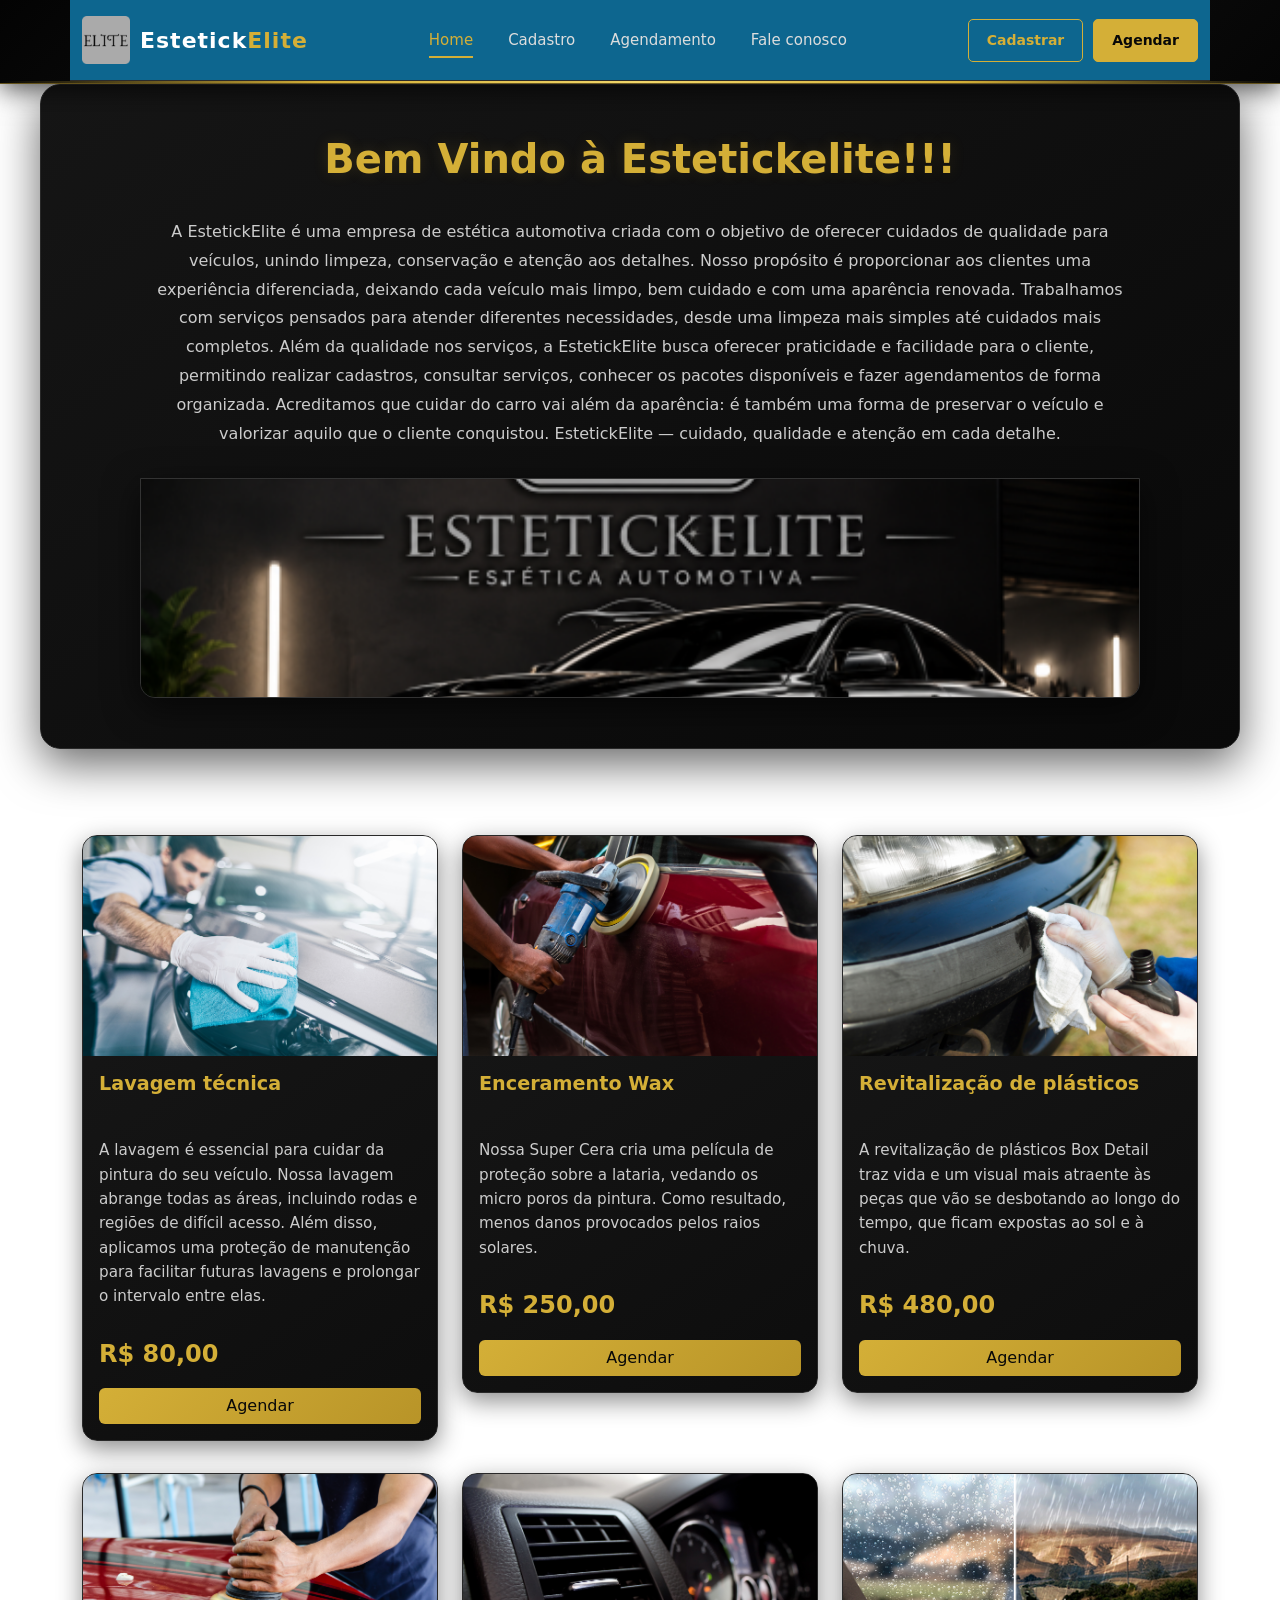
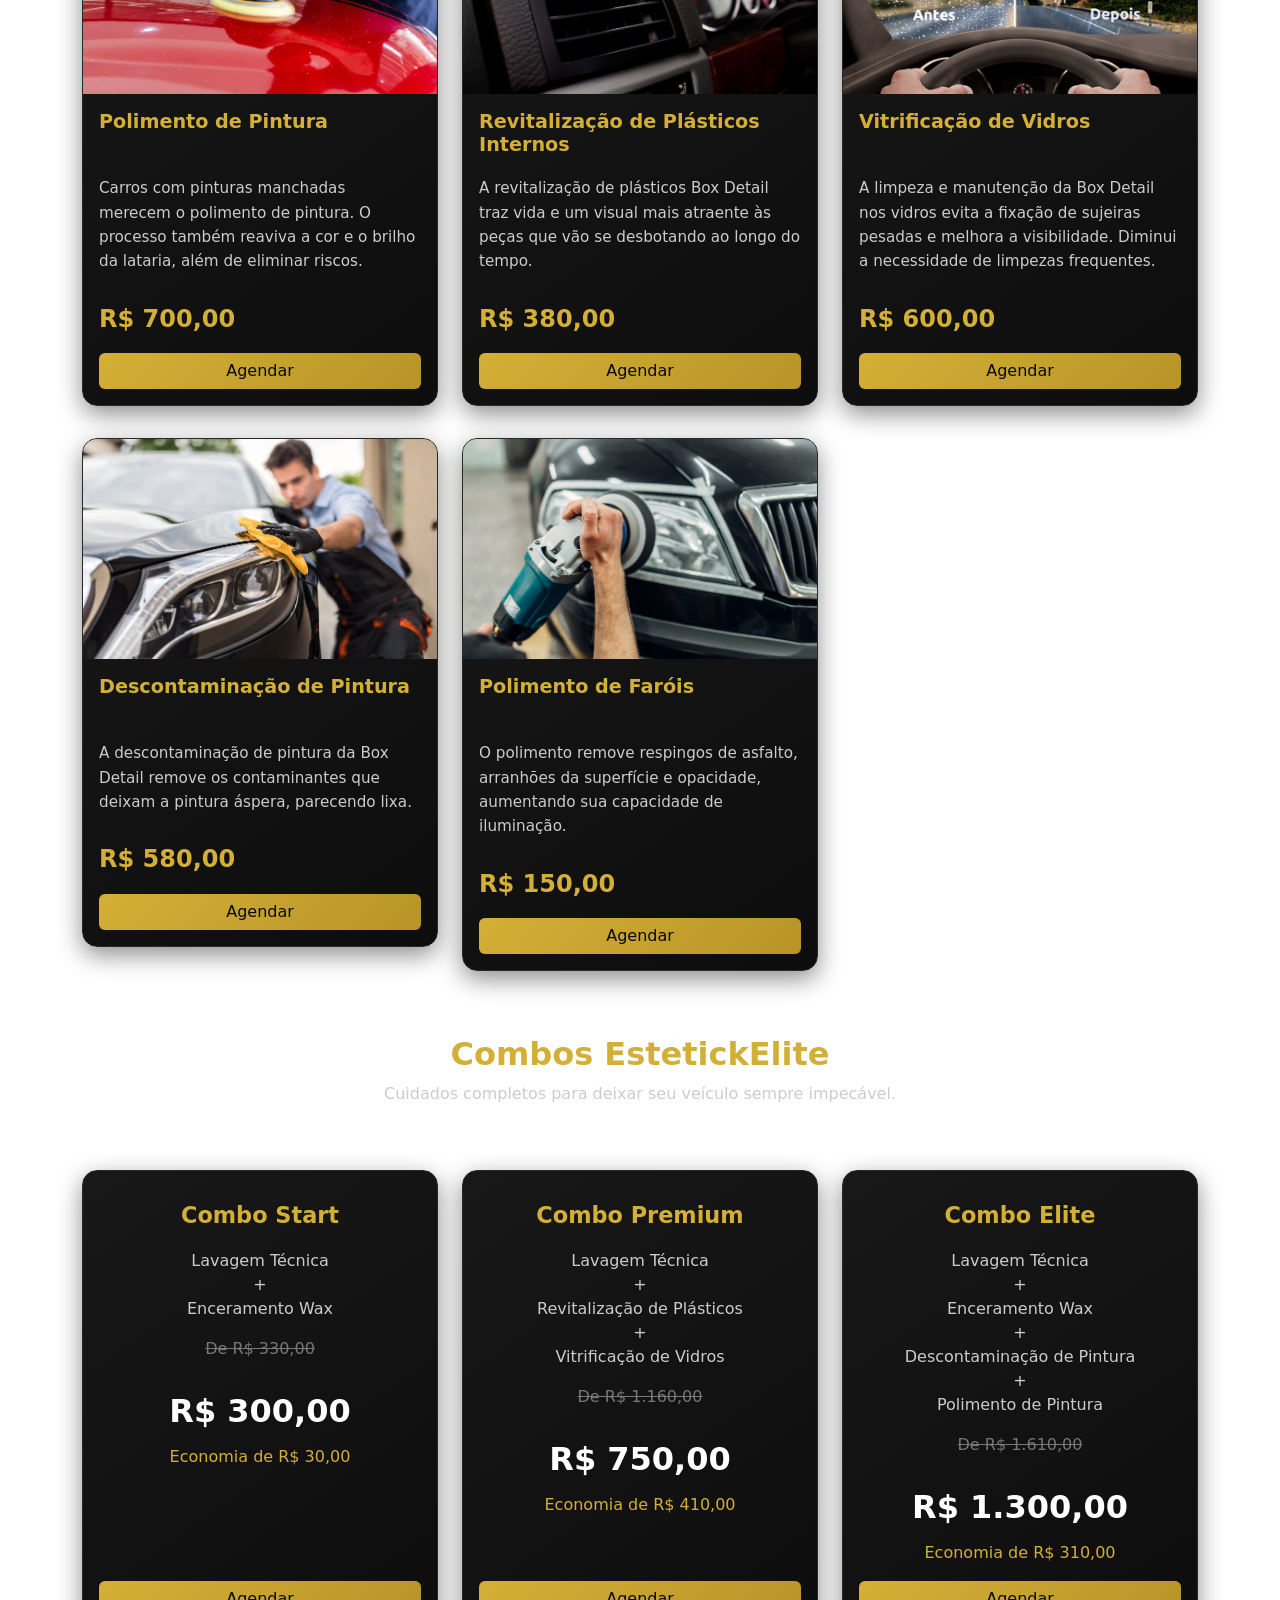
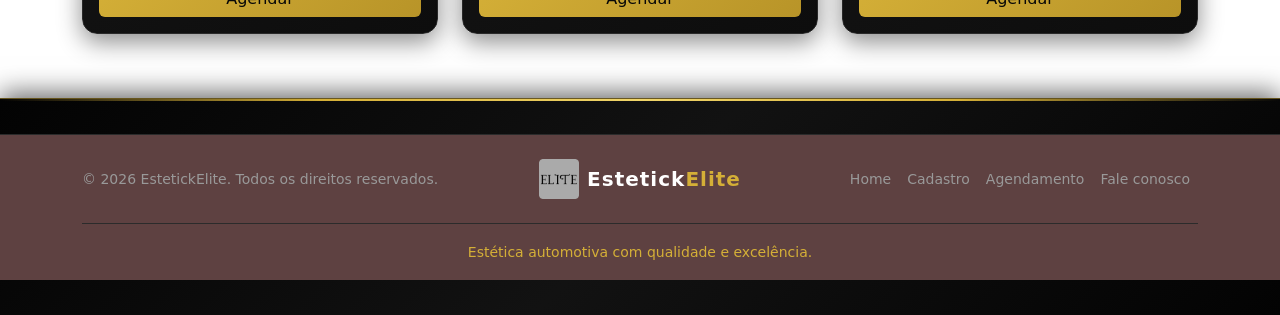
==== commit 2247d0dc: "att" ====
--- a/templates/index.html
+++ b/templates/index.html
@@ -31,7 +31,7 @@
 
                 <!-- LOGO -->
                 <a href="/index.html" class="logo-estetick">
-                    <img src="/favicon_io/android-chrome-512x512.png" alt="Logo EstetickElite">
+                    <img src="/static/favicon_io/android-chrome-512x512.png" alt="Logo EstetickElite">
 
                     <span>
                         Estetick<span>Elite</span>
--- a/static/css/style.css
+++ b/static/css/style.css
@@ -1,17 +1,20 @@
 /* =====================================================
    ESTETICKELITE
    IDENTIDADE VISUAL
-   Preto + Dourado
+   PRETO + DOURADO
 ===================================================== */
 
 :root {
     --preto: #080808;
     --preto-secundario: #111111;
     --preto-card: #161616;
+
     --cinza: #222222;
     --cinza-texto: #cccccc;
+
     --dourado: #d4af37;
     --dourado-claro: #f0d56a;
+
     --branco: #ffffff;
 }
 
@@ -26,14 +29,21 @@
     box-sizing: border-box;
 }
 
+
 html {
     scroll-behavior: smooth;
 }
 
+
 body {
     background-color: var(--preto);
+
     color: var(--branco);
-    font-family: Arial, Helvetica, sans-serif;
+
+    font-family:
+        Arial,
+        Helvetica,
+        sans-serif;
 }
 
 
@@ -52,17 +62,19 @@
             #050505
         );
 
-    border-bottom: 1px solid rgba(212, 175, 55, 0.45);
-
-    box-shadow:
-        0 5px 25px rgba(0, 0, 0, 0.7);
+    border-bottom:
+        1px solid
+        rgba(212, 175, 55, 0.45);
+
+    box-shadow:
+        0 5px 25px
+        rgba(0, 0, 0, 0.7);
 
     position: relative;
+
     z-index: 1000;
 }
 
-
-/* Linha dourada */
 
 header::after {
     content: "";
@@ -70,6 +82,7 @@
     display: block;
 
     width: 100%;
+
     height: 2px;
 
     background:
@@ -85,13 +98,17 @@
 
 
 /* =====================================================
-   ÁREA PRINCIPAL
+   MAIN
 ===================================================== */
 
 main {
     width: 100%;
 
     min-height: 80vh;
+
+    padding-top: 50px;
+
+    padding-bottom: 70px;
 
     background:
         radial-gradient(
@@ -101,9 +118,6 @@
             #080808 65%,
             #050505 100%
         );
-
-    padding-top: 50px;
-    padding-bottom: 70px;
 }
 
 
@@ -112,6 +126,8 @@
 ===================================================== */
 
 .container-img {
+    width: calc(100% - 30px);
+
     max-width: 1200px;
 
     margin: 0 auto 70px;
@@ -127,16 +143,21 @@
             #090909
         );
 
-    border: 1px solid #292929;
+    border:
+        1px solid
+        #292929;
 
     border-radius: 20px;
 
     box-shadow:
-        0 15px 45px rgba(0, 0, 0, 0.6);
-}
-
-
-/* Título */
+        0 15px 45px
+        rgba(0, 0, 0, 0.6);
+}
+
+
+/* =====================================================
+   TÍTULO PRINCIPAL
+===================================================== */
 
 .container-img h1 {
     color: var(--dourado);
@@ -148,11 +169,10 @@
     margin-bottom: 25px;
 
     text-shadow:
-        0 0 15px rgba(212, 175, 55, 0.15);
-}
-
-
-/* Texto */
+        0 0 15px
+        rgba(212, 175, 55, 0.15);
+}
+
 
 .container-img p {
     max-width: 1000px;
@@ -167,35 +187,48 @@
 }
 
 
-/* Imagem principal */
+/* =====================================================
+   IMAGEM PRINCIPAL
+===================================================== */
 
 .imagemelite {
-    width: 100%;
-
-    max-width: 1100px;
+    display: block;
+
+    width: 100%;
+
+    max-width: 1000px;
 
     height: 450px;
 
+    margin: 0 auto;
+
     object-fit: cover;
 
     border-radius: 15px;
 
-    border: 1px solid #333333;
-
-    box-shadow:
-        0 10px 35px rgba(0, 0, 0, 0.6);
-
-    transition: transform 0.4s ease;
+    border:
+        1px solid
+        #333333;
+
+    box-shadow:
+        0 10px 35px
+        rgba(0, 0, 0, 0.6);
+
+    transition:
+        transform 0.4s ease,
+        border-color 0.4s ease;
 }
 
 
 .imagemelite:hover {
     transform: scale(1.01);
-}
-
-
-/* =====================================================
-   TÍTULO DOS COMBOS
+
+    border-color: var(--dourado);
+}
+
+
+/* =====================================================
+   TÍTULOS DAS SEÇÕES
 ===================================================== */
 
 main h2 {
@@ -206,12 +239,13 @@
     font-size: 2.2rem;
 
     text-shadow:
-        0 0 15px rgba(212, 175, 55, 0.15);
-}
-
-
-main .container > .text-center p {
-    color: var(--cinza-texto) !important;
+        0 0 15px
+        rgba(212, 175, 55, 0.15);
+}
+
+
+main .text-center p {
+    color: var(--cinza-texto);
 }
 
 
@@ -229,25 +263,34 @@
 ===================================================== */
 
 .card {
+    width: 100%;
+
     height: 100%;
+
+    display: flex;
+
+    flex-direction: column;
 
     background:
         linear-gradient(
             145deg,
             #181818,
             #0d0d0d
-        );
+        ) !important;
 
     color: var(--branco);
 
-    border: 1px solid #292929;
-
-    border-radius: 15px;
+    border:
+        1px solid
+        #292929 !important;
+
+    border-radius: 15px !important;
 
     overflow: hidden;
 
     box-shadow:
-        0 8px 25px rgba(0, 0, 0, 0.45);
+        0 8px 25px
+        rgba(0, 0, 0, 0.45);
 
     transition:
         transform 0.3s ease,
@@ -256,31 +299,42 @@
 }
 
 
-/* Efeito hover */
+/* =====================================================
+   HOVER DOS CARDS
+===================================================== */
 
 .card:hover {
     transform: translateY(-8px);
 
-    border-color: rgba(212, 175, 55, 0.65);
-
-    box-shadow:
-        0 15px 35px rgba(0, 0, 0, 0.7),
-        0 0 20px rgba(212, 175, 55, 0.08);
-}
-
-
-/* =====================================================
-   IMAGENS DOS CARDS
+    border-color:
+        rgba(212, 175, 55, 0.65) !important;
+
+    box-shadow:
+        0 15px 35px
+        rgba(0, 0, 0, 0.7),
+
+        0 0 20px
+        rgba(212, 175, 55, 0.08);
+}
+
+
+/* =====================================================
+   IMAGENS DOS SERVIÇOS
 ===================================================== */
 
 .card-img-top {
+    display: block;
+
     width: 100%;
 
     height: 220px;
 
     object-fit: cover;
 
-    transition: transform 0.4s ease;
+    flex-shrink: 0;
+
+    transition:
+        transform 0.4s ease;
 }
 
 
@@ -295,34 +349,50 @@
 
 .card-body {
     padding: 25px;
-}
-
-
-/* Título dos serviços */
+
+    display: flex;
+
+    flex-direction: column;
+
+    flex: 1;
+}
+
+
+/* =====================================================
+   TÍTULO DOS CARDS
+===================================================== */
 
 .card-title {
-    color: var(--dourado);
-
-    font-size: 1.25rem;
+    color: var(--dourado) !important;
+
+    font-size: 1.2rem;
 
     font-weight: bold;
 
     margin-bottom: 15px;
-}
-
-
-/* Texto */
+
+    min-height: 58px;
+}
+
+
+/* =====================================================
+   DESCRIÇÃO
+===================================================== */
 
 .card-text {
-    color: var(--cinza-texto);
+    color: var(--cinza-texto) !important;
 
     line-height: 1.6;
 
     font-size: 0.95rem;
-}
-
-
-/* Preços */
+
+    flex-grow: 1;
+}
+
+
+/* =====================================================
+   PREÇO
+===================================================== */
 
 .card h4 {
     color: var(--dourado) !important;
@@ -338,6 +408,11 @@
 /* =====================================================
    BOTÕES
 ===================================================== */
+
+.card .btn {
+    margin-top: auto;
+}
+
 
 .btn-primary {
     background:
@@ -345,11 +420,11 @@
             135deg,
             var(--dourado),
             #b89428
-        );
-
-    border: none;
-
-    color: #080808;
+        ) !important;
+
+    border: none !important;
+
+    color: #080808 !important;
 
     font-weight: bold;
 
@@ -357,7 +432,8 @@
 
     border-radius: 8px;
 
-    transition: all 0.3s ease;
+    transition:
+        all 0.3s ease;
 }
 
 
@@ -367,14 +443,15 @@
             135deg,
             var(--dourado-claro),
             var(--dourado)
-        );
-
-    color: #000000;
+        ) !important;
+
+    color: #000000 !important;
 
     transform: translateY(-2px);
 
     box-shadow:
-        0 7px 20px rgba(212, 175, 55, 0.25);
+        0 7px 20px
+        rgba(212, 175, 55, 0.25);
 }
 
 
@@ -382,57 +459,28 @@
    COMBOS
 ===================================================== */
 
-
-/* Card dos combos */
-
-.container.py-5 .card {
-    min-height: 430px;
-}
-
-
-/* Combo Premium */
-
-.container.py-5 .card[style*="2px"] {
-    border: 2px solid var(--dourado) !important;
-
-    box-shadow:
-        0 10px 35px rgba(212, 175, 55, 0.12);
-}
-
-
-/* Nome do combo */
+.combo-premium {
+    border:
+        2px solid
+        var(--dourado) !important;
+
+    box-shadow:
+        0 10px 35px
+        rgba(212, 175, 55, 0.12);
+}
+
+
+.container.py-5 .card h3 {
+    color: var(--branco);
+
+    font-size: 2rem;
+
+    margin: 15px 0;
+}
+
 
 .container.py-5 .card h4 {
-    color: var(--dourado) !important;
-
     font-size: 1.4rem;
-}
-
-
-/* Preço */
-
-.container.py-5 .card h3 {
-    color: var(--branco) !important;
-
-    font-size: 2rem;
-
-    margin: 15px 0;
-}
-
-
-/* Economia */
-
-.container.py-5 .card p[style*="d4af37"] {
-    color: var(--dourado) !important;
-
-    font-weight: bold;
-}
-
-
-/* Preço antigo */
-
-.container.py-5 .card p[style*="line-through"] {
-    color: #777777 !important;
 }
 
 
@@ -453,16 +501,19 @@
 
     color: var(--branco);
 
-    border-top: 1px solid rgba(212, 175, 55, 0.45);
-
-    box-shadow:
-        0 -5px 25px rgba(0, 0, 0, 0.6);
+    border-top:
+        1px solid
+        rgba(212, 175, 55, 0.45);
+
+    box-shadow:
+        0 -5px 25px
+        rgba(0, 0, 0, 0.6);
 
     position: relative;
-}
-
-
-/* Linha dourada */
+
+    padding: 35px 0;
+}
+
 
 footer::before {
     content: "";
@@ -470,7 +521,14 @@
     display: block;
 
     width: 100%;
+
     height: 2px;
+
+    position: absolute;
+
+    top: 0;
+
+    left: 0;
 
     background:
         linear-gradient(
@@ -488,18 +546,33 @@
    RESPONSIVIDADE
 ===================================================== */
 
+@media (max-width: 992px) {
+
+    .imagemelite {
+        height: 400px;
+    }
+
+}
+
+
 @media (max-width: 768px) {
 
     main {
         padding-top: 30px;
+
         padding-bottom: 50px;
     }
 
 
     .container-img {
-        margin: 0 15px 45px;
-
-        padding: 35px 20px;
+        margin:
+            0 15px 45px;
+
+        width:
+            calc(100% - 30px);
+
+        padding:
+            35px 20px;
 
         border-radius: 15px;
     }
@@ -528,7 +601,7 @@
 
 
     .card-img-top {
-        height: 200px;
+        height: 210px;
     }
 
 }
@@ -537,10 +610,14 @@
 @media (max-width: 480px) {
 
     .container-img {
-        margin-left: 10px;
-        margin-right: 10px;
-
-        padding: 30px 15px;
+        margin:
+            0 10px 40px;
+
+        width:
+            calc(100% - 20px);
+
+        padding:
+            30px 15px;
     }
 
 
@@ -561,6 +638,8 @@
 
     .card-title {
         font-size: 1.1rem;
+
+        min-height: auto;
     }
 
 
@@ -568,4 +647,9 @@
         font-size: 0.9rem;
     }
 
+
+    .btn-primary {
+        width: 100%;
+    }
+
 }
--- a/static/css/styleheader.css
+++ b/static/css/styleheader.css
@@ -1,5 +1,5 @@
 .header-estetick {
-            background: #5e4141;
+            background: #0d668f;
             border-bottom: 1px solid #2b2b2b;
             width: 100%;
         }
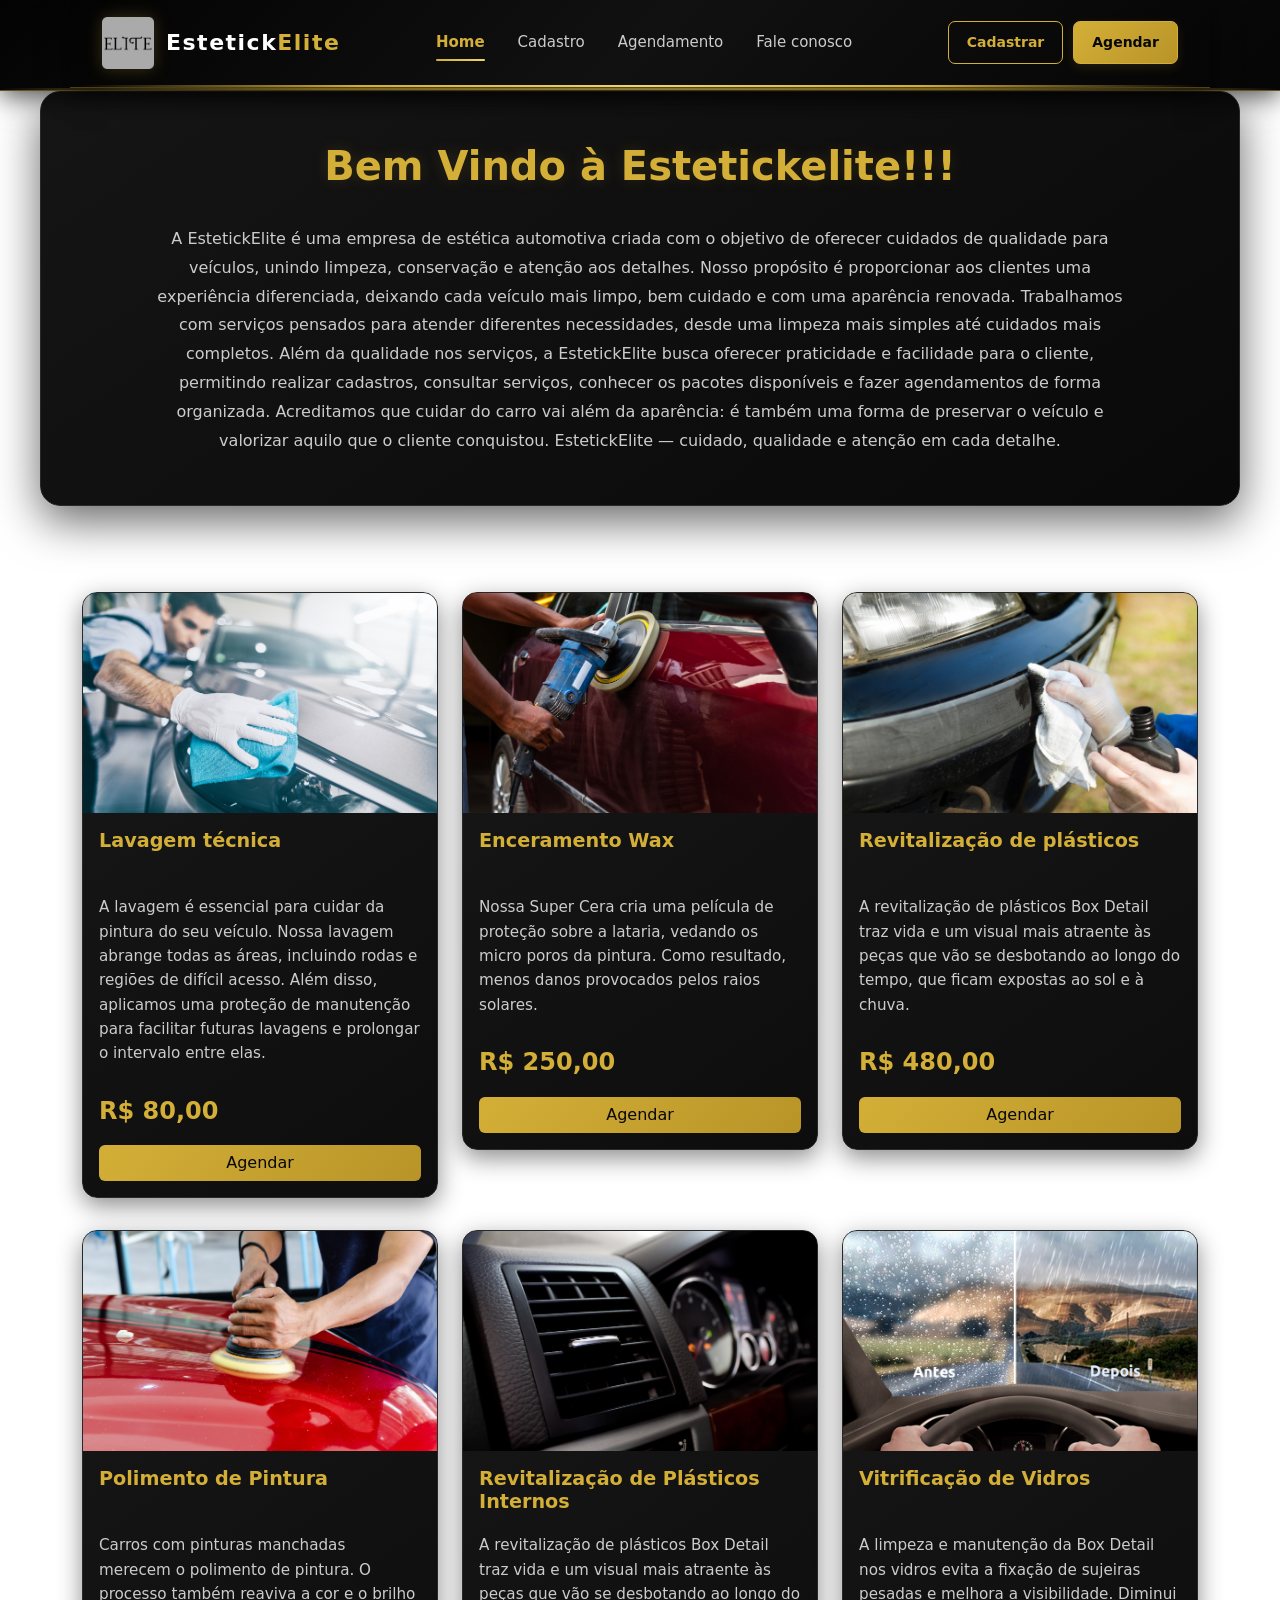
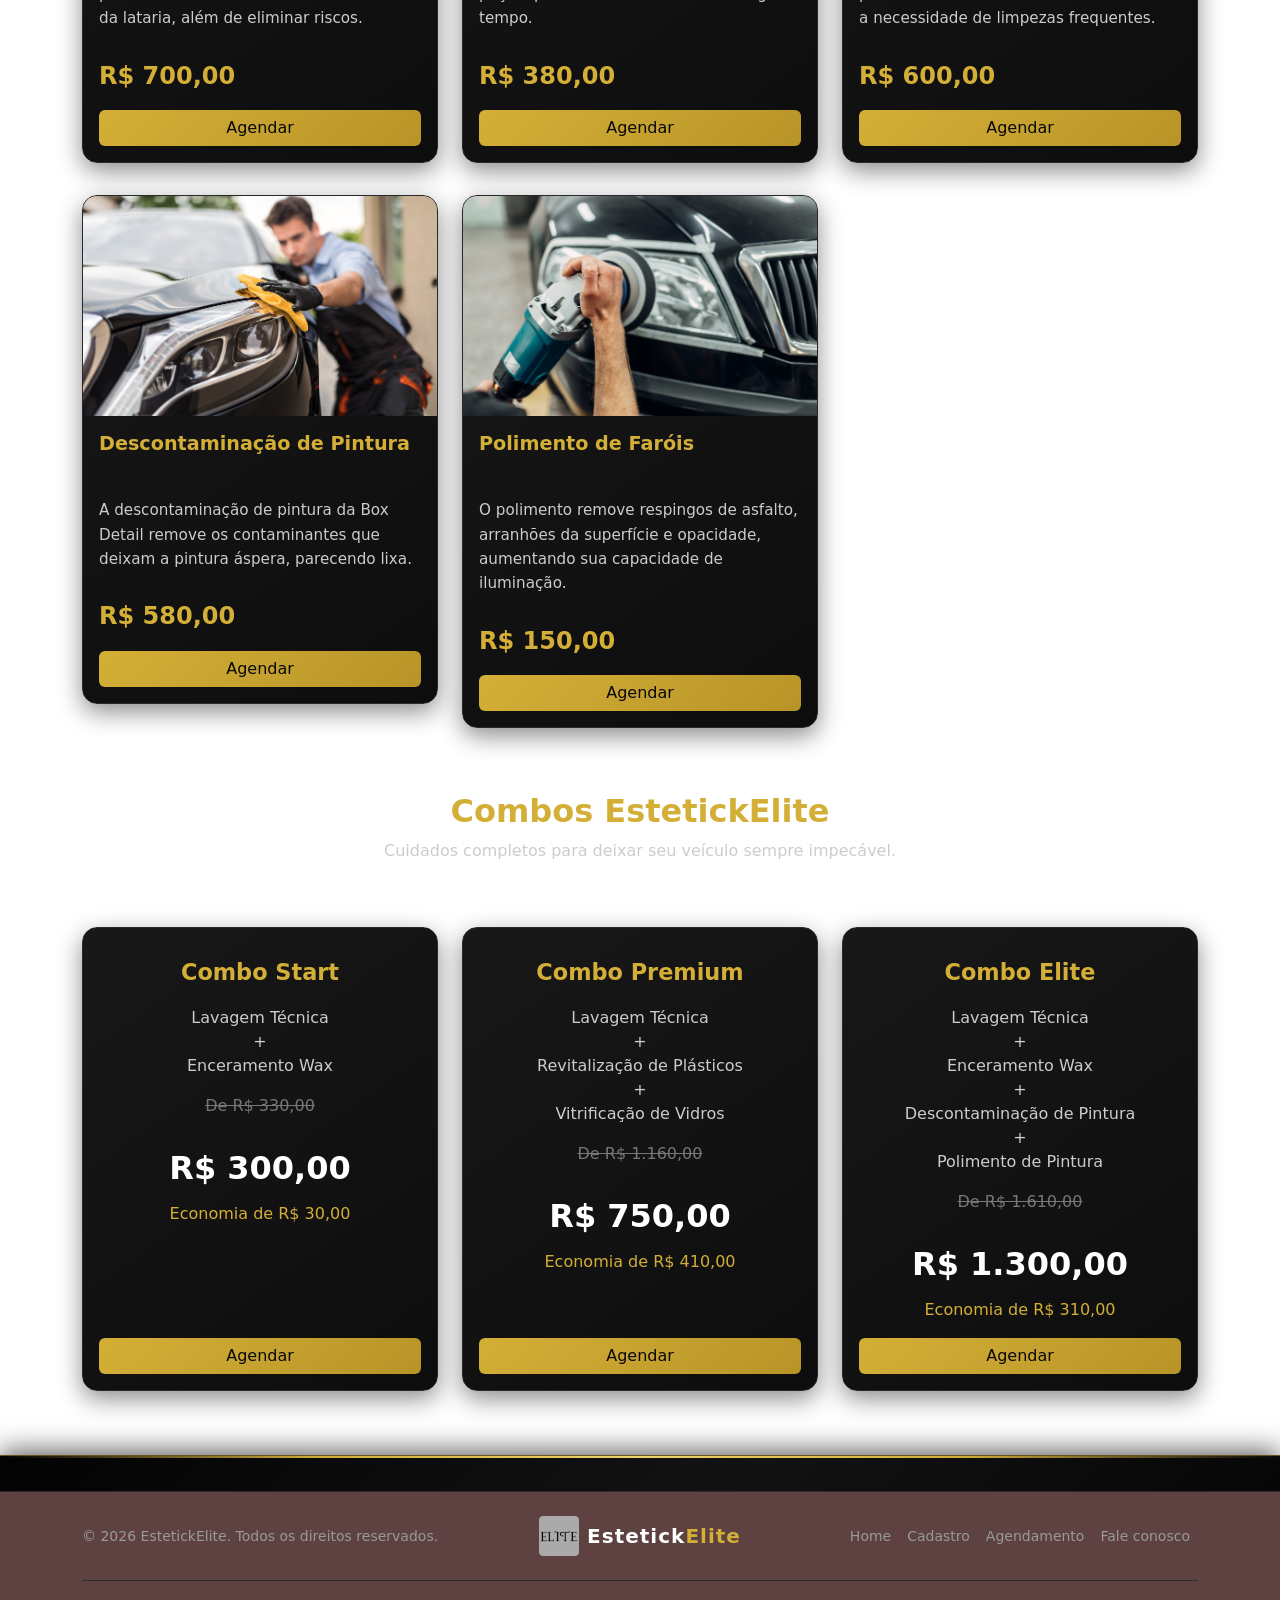
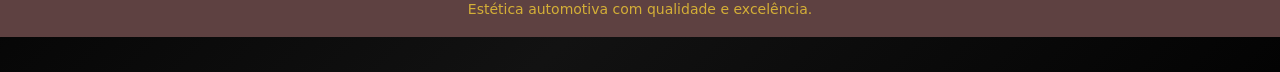
==== commit 190b82b0: "att" ====
--- a/templates/index.html
+++ b/templates/index.html
@@ -112,7 +112,6 @@
                 EstetickElite — cuidado, qualidade e atenção em cada detalhe.
             </p>
             <!-- imagem carro -->
-            <img src="/static/img/imagemelite.png" class="card-img-top imagemelite" alt="EstetickElite">
         </div>
     </div>
     <div class="container servicos">
--- a/static/css/style.css
+++ b/static/css/style.css
@@ -188,43 +188,10 @@
 
 
 /* =====================================================
-   IMAGEM PRINCIPAL
-===================================================== */
-
-.imagemelite {
-    display: block;
-
-    width: 100%;
-
-    max-width: 1000px;
-
-    height: 450px;
-
-    margin: 0 auto;
-
-    object-fit: cover;
-
-    border-radius: 15px;
-
-    border:
-        1px solid
-        #333333;
-
-    box-shadow:
-        0 10px 35px
-        rgba(0, 0, 0, 0.6);
-
-    transition:
-        transform 0.4s ease,
-        border-color 0.4s ease;
-}
-
-
-.imagemelite:hover {
-    transform: scale(1.01);
-
-    border-color: var(--dourado);
-}
+   IMAGEM PRINCIPAL - CARRO INTEIRO
+===================================================== */
+
+
 
 
 /* =====================================================
--- a/static/css/styleheader.css
+++ b/static/css/styleheader.css
@@ -1,138 +1,508 @@
+/* =====================================================
+   HEADER ESTETICKELITE
+   PRETO + DOURADO
+===================================================== */
+
 .header-estetick {
-            background: #0d668f;
-            border-bottom: 1px solid #2b2b2b;
-            width: 100%;
-        }
-
-        .header-estetick .header-container {
-            min-height: 80px;
-            display: flex;
-            align-items: center;
-            justify-content: space-between;
-            gap: 30px;
-        }
-
-        /* LOGO */
-        .header-estetick .logo-estetick {
-            display: flex;
-            align-items: center;
-            gap: 10px;
-            text-decoration: none;
-        }
-
-        .header-estetick .logo-estetick img {
-            width: 48px;
-            height: 48px;
-            object-fit: contain;
-        }
-
-        .header-estetick .logo-estetick span {
-            color: white;
-            font-size: 22px;
-            font-weight: bold;
-            letter-spacing: 1px;
-        }
-
-        .header-estetick .logo-estetick span span {
-            color: #d4af37;
-        }
-
-        /* MENU */
-        .header-estetick .nav-estetick {
-            display: flex;
-            align-items: center;
-            gap: 5px;
-            margin: 0;
-            padding: 0;
-            list-style: none;
-        }
-
-        .header-estetick .nav-estetick a {
-            position: relative;
-            display: block;
-            padding: 10px 15px;
-            color: #dddddd;
-            text-decoration: none;
-            font-size: 15px;
-            font-weight: 500;
-            transition: 0.3s;
-        }
-
-        .header-estetick .nav-estetick a:hover {
-            color: #d4af37;
-        }
-
-        .header-estetick .nav-estetick a.active {
-            color: #d4af37;
-        }
-
-        .header-estetick .nav-estetick a::after {
-            content: "";
-            position: absolute;
-            left: 15px;
-            right: 15px;
-            bottom: 3px;
-            height: 2px;
-            background: #d4af37;
-            transform: scaleX(0);
-            transition: 0.3s;
-        }
-
-        .header-estetick .nav-estetick a:hover::after,
-        .header-estetick .nav-estetick a.active::after {
-            transform: scaleX(1);
-        }
-
-        /* BOTÕES */
-        .header-estetick .botoes-header {
-            display: flex;
-            align-items: center;
-            gap: 10px;
-        }
-
-        .header-estetick .botoes-header a {
-            padding: 10px 18px;
-            border-radius: 5px;
-            text-decoration: none;
-            font-size: 14px;
-            font-weight: bold;
-            transition: 0.3s;
-        }
-
-        .header-estetick .btn-cadastrar {
-            color: #d4af37;
-            border: 1px solid #d4af37;
-        }
-
-        .header-estetick .btn-cadastrar:hover {
-            background: #d4af37;
-            color: #080808;
-        }
-
-        .header-estetick .btn-agendar {
-            background: #d4af37;
-            color: #080808;
-            border: 1px solid #d4af37;
-        }
-
-        .header-estetick .btn-agendar:hover {
-            background: white;
-            border-color: white;
-        }
-
-        /* CELULAR */
-        @media (max-width: 900px) {
-            .header-estetick .header-container {
-                flex-direction: column;
-                padding: 20px 0;
-            }
-
-            .header-estetick .nav-estetick {
-                flex-wrap: wrap;
-                justify-content: center;
-            }
-
-            .header-estetick .botoes-header {
-                justify-content: center;
-            }
-        }+    width: 100%;
+
+    background:
+        linear-gradient(
+            135deg,
+            #030303,
+            #111111,
+            #050505
+        );
+
+    border-bottom:
+        1px solid
+        rgba(212, 175, 55, 0.35);
+
+    box-shadow:
+        0 5px 25px
+        rgba(0, 0, 0, 0.7);
+
+    position: relative;
+
+    z-index: 1000;
+}
+
+
+/* =====================================================
+   LINHA DOURADA DO HEADER
+===================================================== */
+
+.header-estetick::after {
+    content: "";
+
+    display: block;
+
+    width: 100%;
+
+    height: 2px;
+
+    background:
+        linear-gradient(
+            90deg,
+            transparent,
+            var(--dourado),
+            var(--dourado-claro),
+            var(--dourado),
+            transparent
+        );
+}
+
+
+/* =====================================================
+   CONTAINER
+===================================================== */
+
+.header-estetick .header-container {
+
+    min-height: 85px;
+
+    display: flex;
+
+    align-items: center;
+
+    justify-content: space-between;
+
+    gap: 30px;
+
+    padding: 0 20px;
+}
+
+
+/* =====================================================
+   LOGO
+===================================================== */
+
+.header-estetick .logo-estetick {
+
+    display: flex;
+
+    align-items: center;
+
+    gap: 12px;
+
+    text-decoration: none;
+
+    transition:
+        transform 0.3s ease;
+}
+
+
+.header-estetick .logo-estetick:hover {
+
+    transform: translateY(-2px);
+}
+
+
+/* =====================================================
+   IMAGEM DA LOGO
+===================================================== */
+
+.header-estetick .logo-estetick img {
+
+    width: 52px;
+
+    height: 52px;
+
+    object-fit: contain;
+
+    filter:
+        drop-shadow(
+            0 0 8px
+            rgba(212, 175, 55, 0.25)
+        );
+
+    transition:
+        transform 0.3s ease,
+        filter 0.3s ease;
+}
+
+
+.header-estetick .logo-estetick:hover img {
+
+    transform: scale(1.05);
+
+    filter:
+        drop-shadow(
+            0 0 12px
+            rgba(212, 175, 55, 0.45)
+        );
+}
+
+
+/* =====================================================
+   NOME DA EMPRESA
+===================================================== */
+
+.header-estetick .logo-estetick span {
+
+    color: var(--branco);
+
+    font-size: 22px;
+
+    font-weight: bold;
+
+    letter-spacing: 1.5px;
+
+    transition:
+        color 0.3s ease;
+}
+
+
+/* DOURADO DO LOGO */
+
+.header-estetick .logo-estetick span span {
+
+    color: var(--dourado);
+}
+
+
+/* =====================================================
+   MENU
+===================================================== */
+
+.header-estetick .nav-estetick {
+
+    display: flex;
+
+    align-items: center;
+
+    justify-content: center;
+
+    gap: 3px;
+
+    margin: 0;
+
+    padding: 0;
+
+    list-style: none;
+}
+
+
+/* =====================================================
+   LINKS
+===================================================== */
+
+.header-estetick .nav-estetick a {
+
+    position: relative;
+
+    display: block;
+
+    padding: 10px 15px;
+
+    color: #cccccc;
+
+    text-decoration: none;
+
+    font-size: 15px;
+
+    font-weight: 500;
+
+    border-radius: 6px;
+
+    transition:
+        color 0.3s ease,
+        background 0.3s ease;
+}
+
+
+/* HOVER */
+
+.header-estetick .nav-estetick a:hover {
+
+    color: var(--dourado);
+
+    background:
+        rgba(212, 175, 55, 0.05);
+}
+
+
+/* LINK ATIVO */
+
+.header-estetick .nav-estetick a.active {
+
+    color: var(--dourado);
+
+    font-weight: 600;
+}
+
+
+/* =====================================================
+   LINHA DOS LINKS
+===================================================== */
+
+.header-estetick .nav-estetick a::after {
+
+    content: "";
+
+    position: absolute;
+
+    left: 15px;
+
+    right: 15px;
+
+    bottom: 3px;
+
+    height: 2px;
+
+    border-radius: 10px;
+
+    background:
+        linear-gradient(
+            90deg,
+            var(--dourado),
+            var(--dourado-claro)
+        );
+
+    transform:
+        scaleX(0);
+
+    transform-origin: center;
+
+    transition:
+        transform 0.3s ease;
+}
+
+
+.header-estetick .nav-estetick a:hover::after,
+.header-estetick .nav-estetick a.active::after {
+
+    transform:
+        scaleX(1);
+}
+
+
+/* =====================================================
+   BOTÕES DO HEADER
+===================================================== */
+
+.header-estetick .botoes-header {
+
+    display: flex;
+
+    align-items: center;
+
+    gap: 10px;
+}
+
+
+/* =====================================================
+   ESTILO GERAL DOS BOTÕES
+===================================================== */
+
+.header-estetick .botoes-header a {
+
+    padding:
+        10px 18px;
+
+    border-radius: 7px;
+
+    text-decoration: none;
+
+    font-size: 14px;
+
+    font-weight: bold;
+
+    transition:
+        all 0.3s ease;
+}
+
+
+/* =====================================================
+   BOTÃO CADASTRAR
+===================================================== */
+
+.header-estetick .btn-cadastrar {
+
+    color: var(--dourado);
+
+    background:
+        transparent;
+
+    border:
+        1px solid
+        var(--dourado);
+}
+
+
+.header-estetick .btn-cadastrar:hover {
+
+    background:
+        var(--dourado);
+
+    color:
+        #080808;
+
+    transform:
+        translateY(-2px);
+
+    box-shadow:
+        0 6px 18px
+        rgba(212, 175, 55, 0.2);
+}
+
+
+/* =====================================================
+   BOTÃO AGENDAR
+===================================================== */
+
+.header-estetick .btn-agendar {
+
+    background:
+        linear-gradient(
+            135deg,
+            var(--dourado),
+            #b89428
+        );
+
+    color:
+        #080808;
+
+    border:
+        1px solid
+        var(--dourado);
+
+    box-shadow:
+        0 4px 12px
+        rgba(212, 175, 55, 0.12);
+}
+
+
+.header-estetick .btn-agendar:hover {
+
+    background:
+        linear-gradient(
+            135deg,
+            var(--dourado-claro),
+            var(--dourado)
+        );
+
+    color:
+        #000000;
+
+    border-color:
+        var(--dourado-claro);
+
+    transform:
+        translateY(-2px);
+
+    box-shadow:
+        0 8px 22px
+        rgba(212, 175, 55, 0.25);
+}
+
+
+/* =====================================================
+   RESPONSIVIDADE
+===================================================== */
+
+@media (max-width: 1000px) {
+
+    .header-estetick .header-container {
+
+        flex-wrap: wrap;
+
+        justify-content: center;
+
+        padding:
+            20px;
+    }
+
+
+    .header-estetick .logo-estetick {
+
+        width: 100%;
+
+        justify-content: center;
+    }
+
+
+    .header-estetick .nav-estetick {
+
+        flex-wrap: wrap;
+
+        justify-content: center;
+    }
+
+
+    .header-estetick .botoes-header {
+
+        justify-content: center;
+    }
+}
+
+
+/* =====================================================
+   CELULAR
+===================================================== */
+
+@media (max-width: 600px) {
+
+    .header-estetick .header-container {
+
+        gap: 18px;
+
+        padding:
+            20px 10px;
+    }
+
+
+    .header-estetick .logo-estetick img {
+
+        width: 45px;
+
+        height: 45px;
+    }
+
+
+    .header-estetick .logo-estetick span {
+
+        font-size: 19px;
+
+        letter-spacing: 1px;
+    }
+
+
+    .header-estetick .nav-estetick {
+
+        width: 100%;
+
+        gap: 2px;
+    }
+
+
+    .header-estetick .nav-estetick a {
+
+        padding:
+            8px 10px;
+
+        font-size: 14px;
+    }
+
+
+    .header-estetick .botoes-header {
+
+        width: 100%;
+
+        justify-content: center;
+    }
+
+
+    .header-estetick .botoes-header a {
+
+        flex: 1;
+
+        max-width: 160px;
+
+        text-align: center;
+
+        padding:
+            10px 12px;
+    }
+
+}
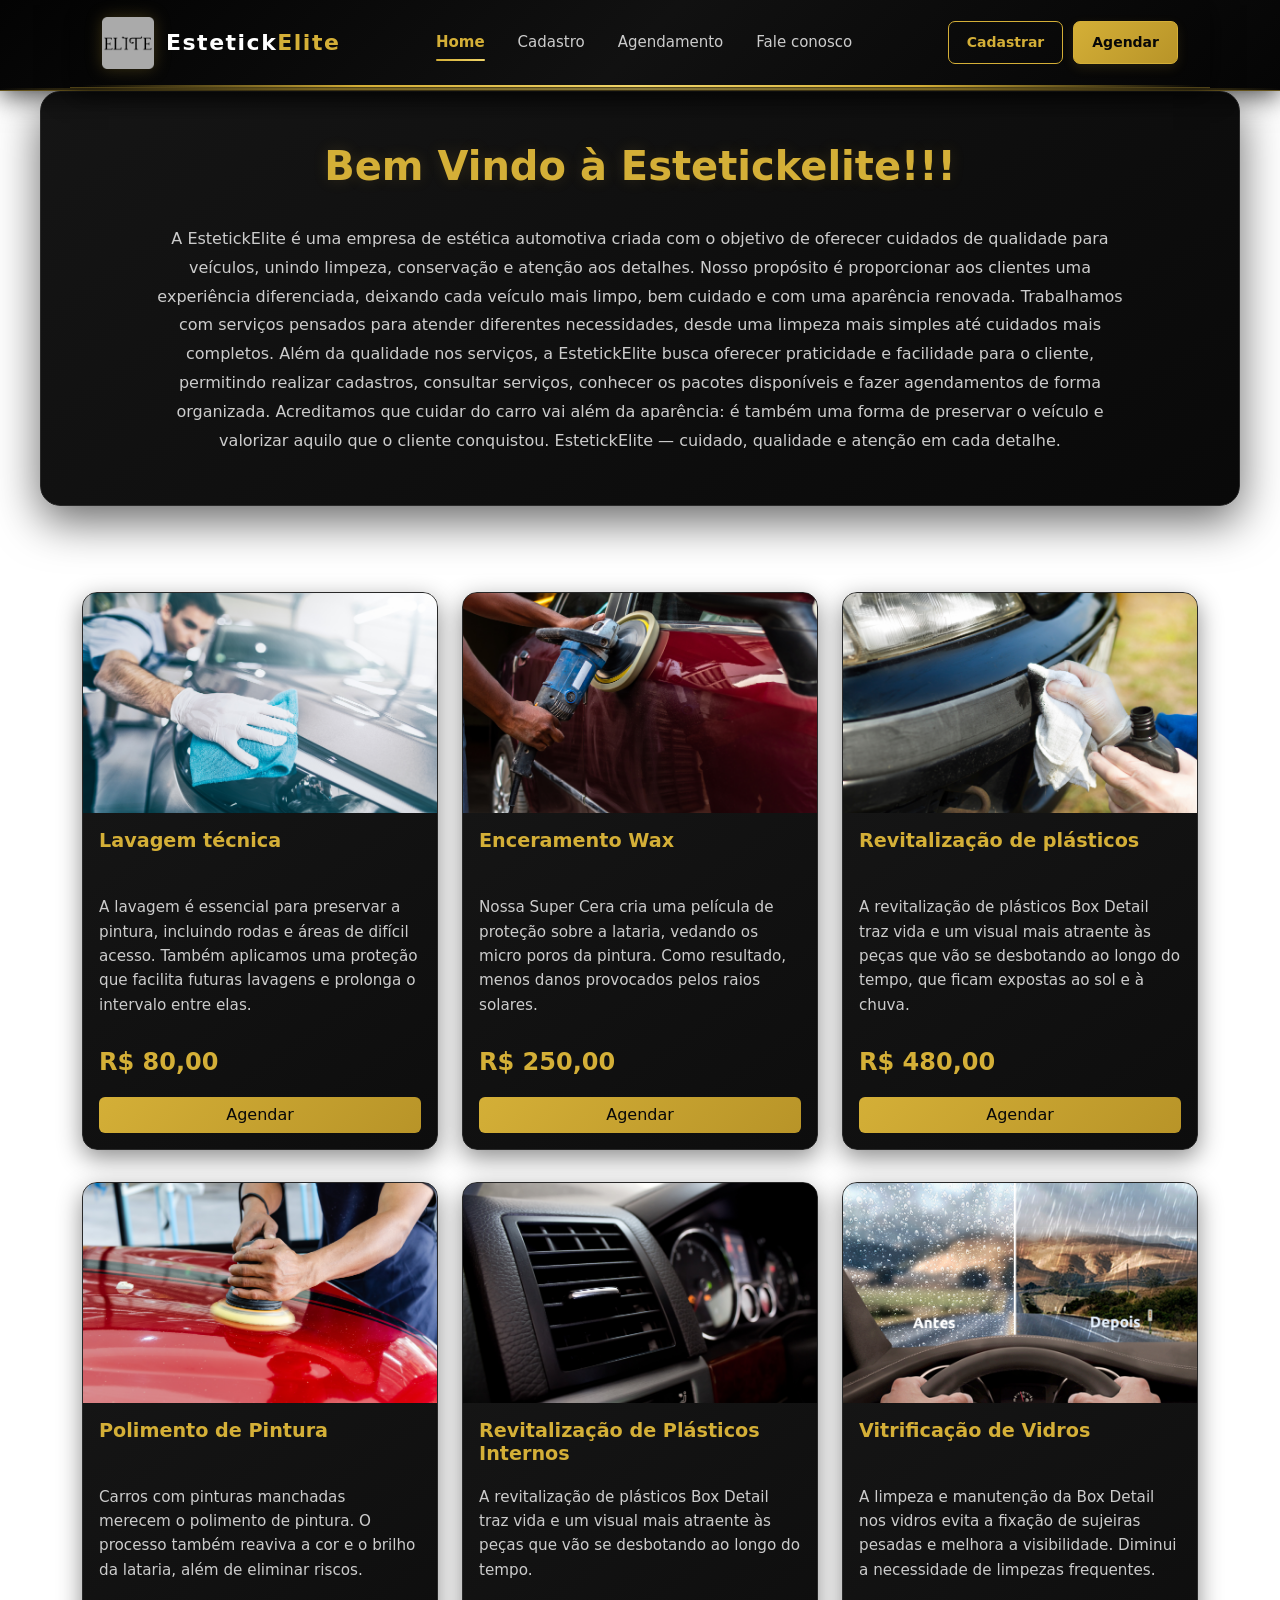
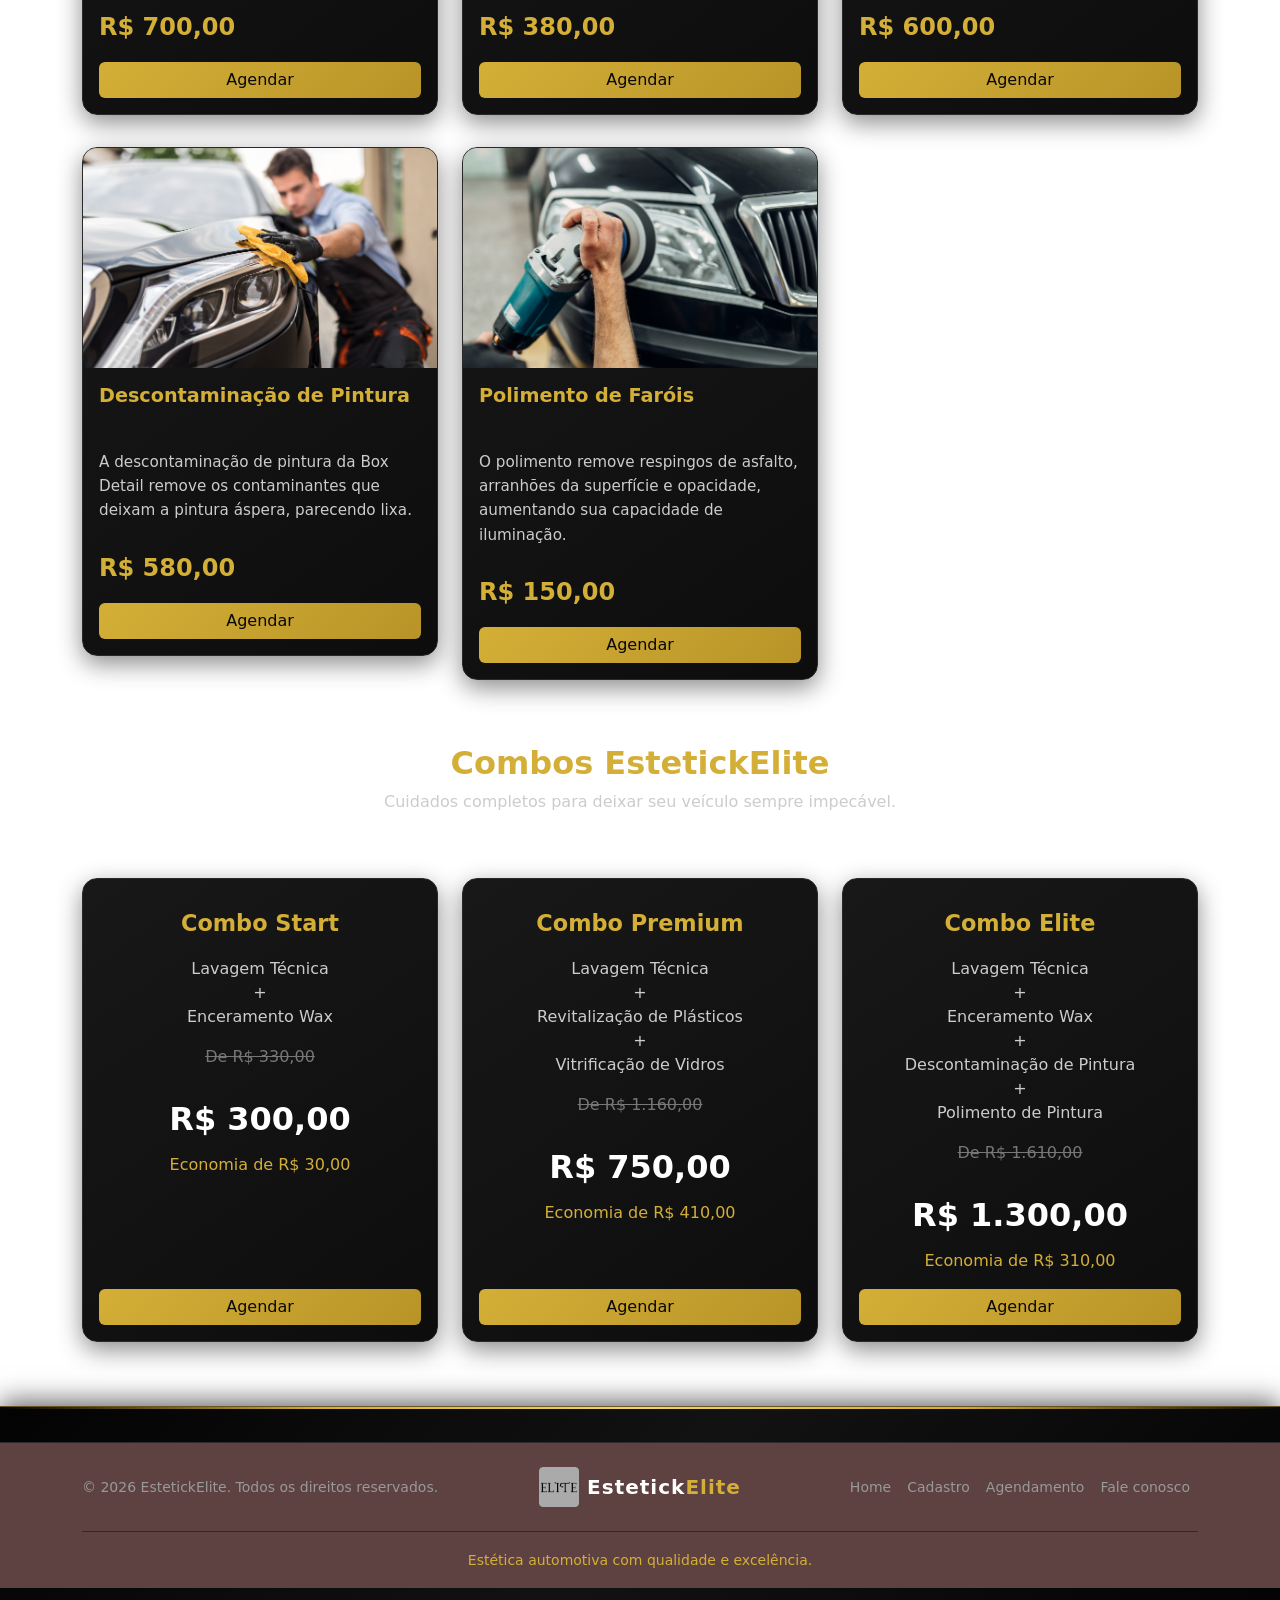
==== commit 6c640670: "att" ====
--- a/templates/index.html
+++ b/templates/index.html
@@ -125,10 +125,9 @@
                         <h5 class="card-title">Lavagem técnica</h5>
 
                         <p class="card-text">
-                            A lavagem é essencial para cuidar da pintura do seu veículo. Nossa lavagem
-                            abrange todas as áreas, incluindo rodas e regiões de difícil acesso. Além disso,
-                            aplicamos uma proteção de manutenção para facilitar futuras lavagens e prolongar
-                            o intervalo entre elas.
+                            A lavagem é essencial para preservar a pintura, incluindo rodas e áreas de difícil acesso.
+                            Também aplicamos uma proteção que facilita futuras lavagens e prolonga o intervalo entre
+                            elas.
                         </p>
                         <h4 style="color: #d4af37; font-weight: bold;">
                             R$ 80,00
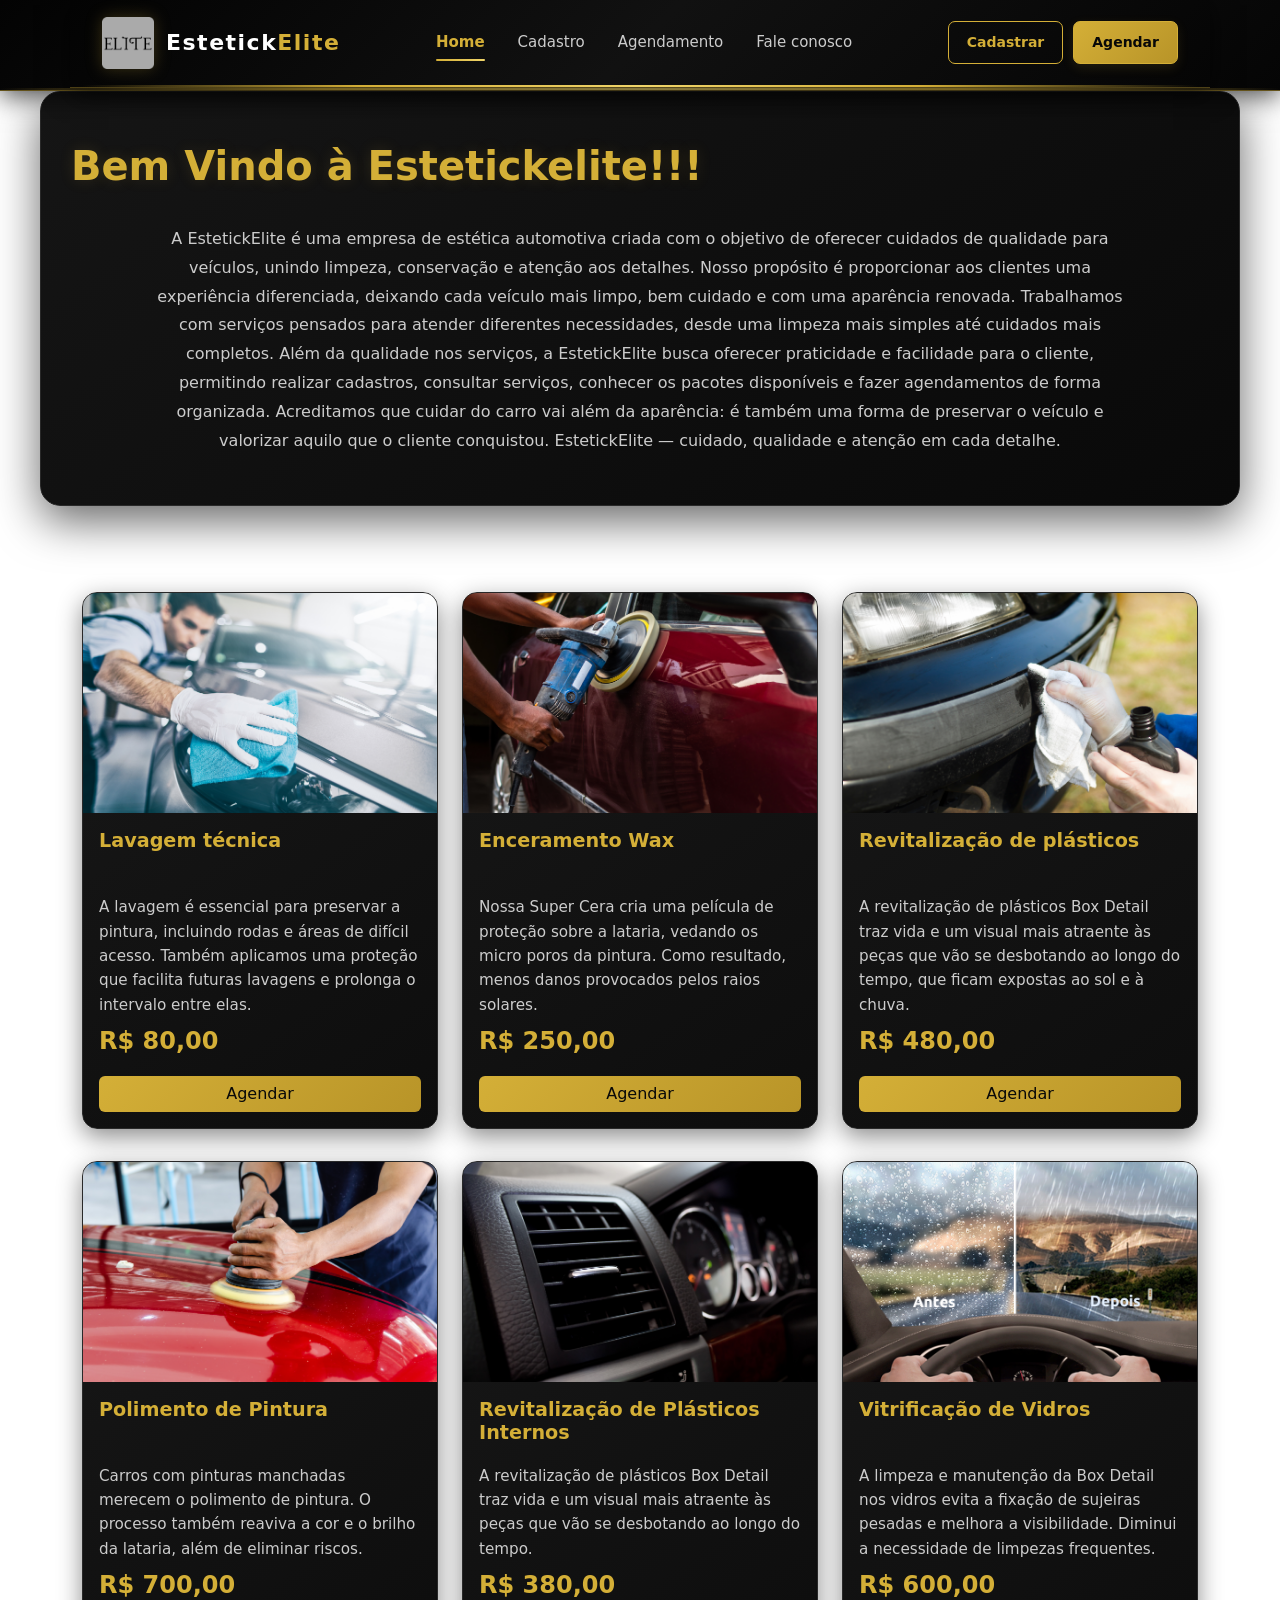
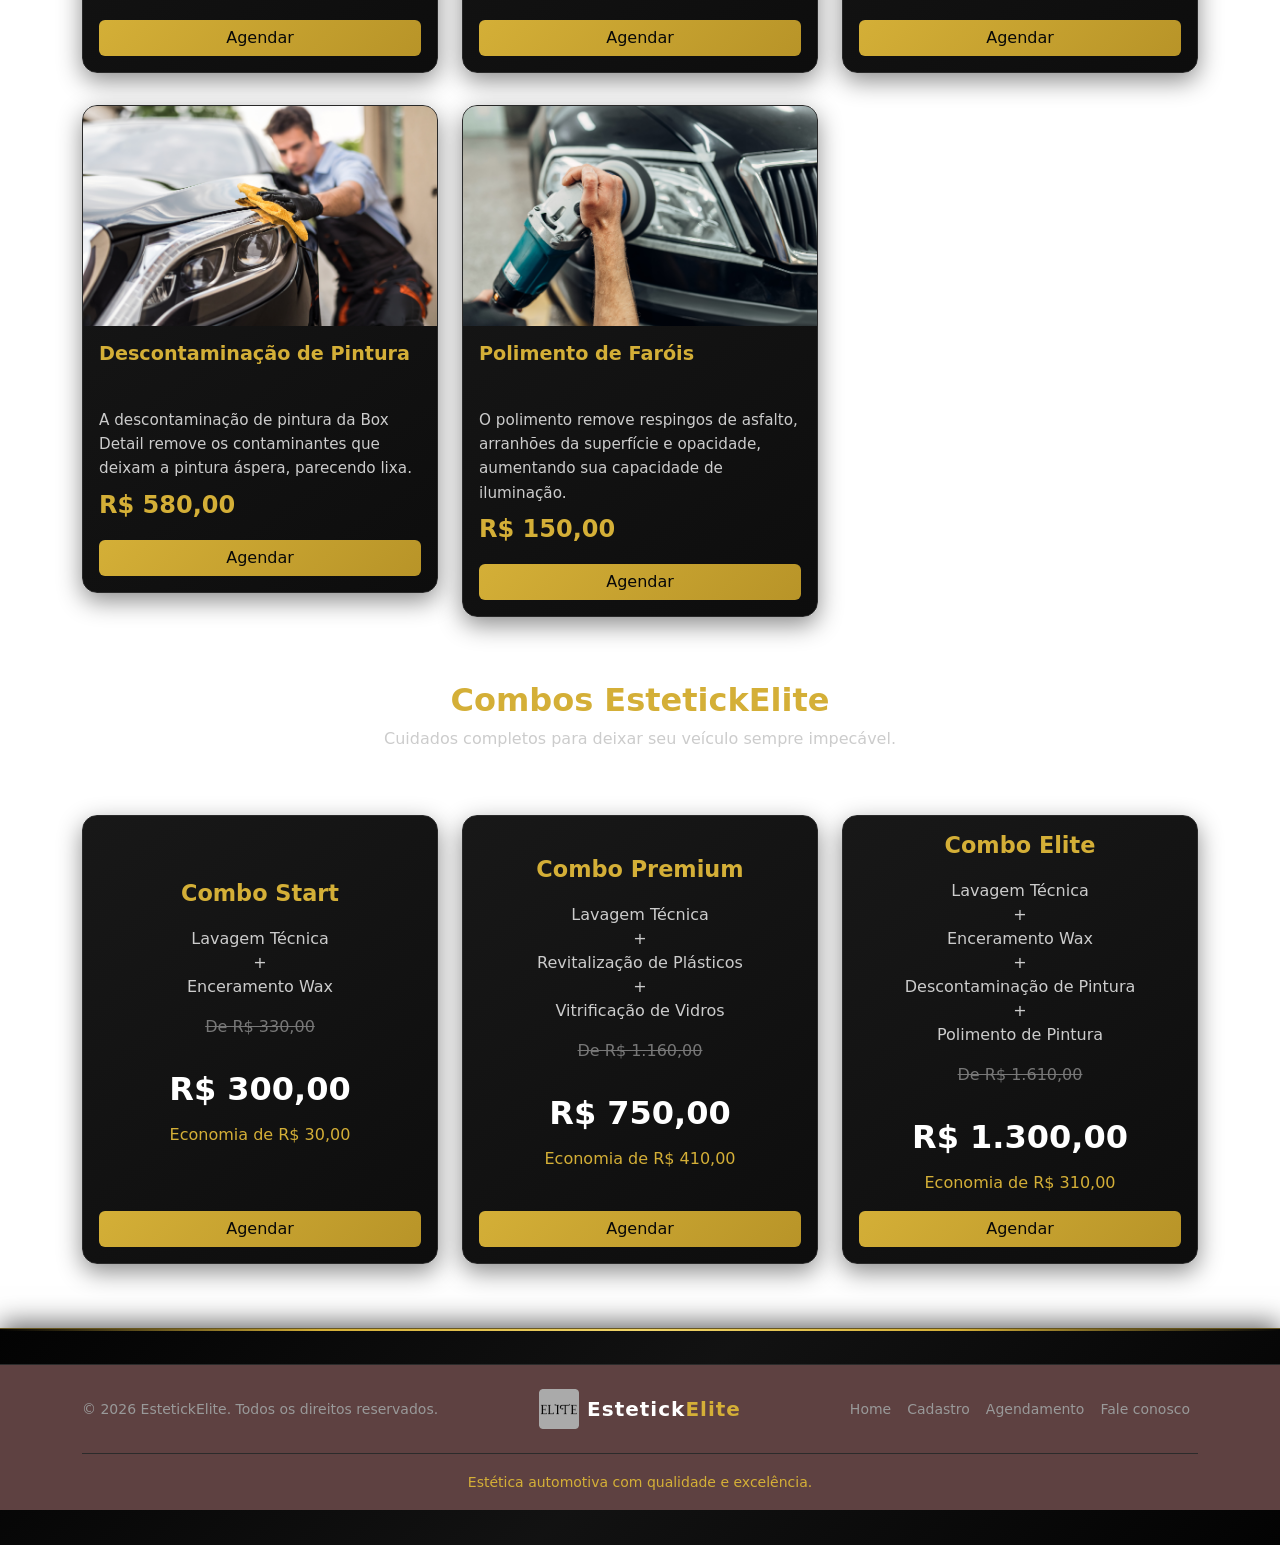
==== commit 952a032d: "att" ====
--- a/templates/index.html
+++ b/templates/index.html
@@ -111,7 +111,7 @@
 
                 EstetickElite — cuidado, qualidade e atenção em cada detalhe.
             </p>
-            <!-- imagem carro -->
+        
         </div>
     </div>
     <div class="container servicos">
@@ -120,7 +120,6 @@
             <div class="col-12 col-md-4 my-3">
                 <div class="card">
                     <img src="/static/img/1-1.webp" class="card-img-top" alt="Lavagem técnica">
-
                     <div class="card-body">
                         <h5 class="card-title">Lavagem técnica</h5>
 
@@ -132,8 +131,7 @@
                         <h4 style="color: #d4af37; font-weight: bold;">
                             R$ 80,00
                         </h4>
-
-                        <a href="/paginas/agendamento.html" class="btn btn-primary w-100">
+                        <a href="/templates/agendamento.html" class="btn btn-primary w-100">
                             Agendar
                         </a>
                     </div>
@@ -151,7 +149,7 @@
                         <h4 style="color: #d4af37; font-weight: bold;">
                             R$ 250,00
                         </h4>
-                        <a href="/paginas/agendamento.html" class="btn btn-primary w-100">
+                        <a href="/templates/agendamento.html" class="btn btn-primary w-100">
                             Agendar
                         </a>
                     </div>
@@ -169,7 +167,7 @@
                         <h4 style="color: #d4af37; font-weight: bold;">
                             R$ 480,00
                         </h4>
-                        <a href="/paginas/agendamento.html" class="btn btn-primary w-100">
+                        <a href="/templates/agendamento.html" class="btn btn-primary w-100">
                             Agendar
                         </a>
                     </div>
@@ -187,7 +185,7 @@
                         <h4 style="color: #d4af37; font-weight: bold;">
                             R$ 700,00
                         </h4>
-                        <a href="/paginas/agendamento.html" class="btn btn-primary w-100">
+                        <a href="/templates/agendamento.html" class="btn btn-primary w-100">
                             Agendar
                         </a>
                     </div>
@@ -205,7 +203,7 @@
                         <h4 style="color: #d4af37; font-weight: bold;">
                             R$ 380,00
                         </h4>
-                        <a href="/paginas/agendamento.html" class="btn btn-primary w-100">
+                        <a href="/templates/agendamento.html" class="btn btn-primary w-100">
                             Agendar
                         </a>
                     </div>
@@ -224,7 +222,7 @@
                         <h4 style="color: #d4af37; font-weight: bold;">
                             R$ 600,00
                         </h4>
-                        <a href="/paginas/agendamento.html" class="btn btn-primary w-100">
+                        <a href="/templates/agendamento.html" class="btn btn-primary w-100">
                             Agendar
                         </a>
                     </div>
@@ -242,7 +240,7 @@
                         <h4 style="color: #d4af37; font-weight: bold;">
                             R$ 580,00
                         </h4>
-                        <a href="/paginas/agendamento.html" class="btn btn-primary w-100">
+                        <a href="/templates/agendamento.html" class="btn btn-primary w-100">
                             Agendar
                         </a>
                     </div>
@@ -260,7 +258,7 @@
                         <h4 style="color: #d4af37; font-weight: bold;">
                             R$ 150,00
                         </h4>
-                        <a href="/paginas/agendamento.html" class="btn btn-primary w-100">
+                        <a href="/templates/agendamento.html" class="btn btn-primary w-100">
                             Agendar
                         </a>
                     </div>
@@ -302,7 +300,7 @@
                         <p style="color: #d4af37;">
                             Economia de R$ 30,00
                         </p>
-                        <a href="/paginas/agendamento.html" class="btn btn-primary w-100 mt-auto">
+                        <a href="/templates/agendamento.html" class="btn btn-primary w-100 mt-auto">
                             Agendar
                         </a>
                     </div>
@@ -340,7 +338,7 @@
                             Economia de R$ 410,00
                         </p>
 
-                        <a href="/paginas/agendamento.html" class="btn btn-primary w-100 mt-auto">
+                        <a href="/templates/agendamento.html" class="btn btn-primary w-100 mt-auto">
                             Agendar
                         </a>
 
--- a/static/css/style.css
+++ b/static/css/style.css
@@ -267,10 +267,52 @@
 
 
 /* =====================================================
+   CARDS DOS SERVIÇOS
+===================================================== */
+
+.card {
+    width: 100%;
+
+    height: 520px;
+
+    display: flex;
+
+    flex-direction: column;
+
+    background:
+        linear-gradient(
+            145deg,
+            #181818,
+            #0d0d0d
+        ) !important;
+
+    color: var(--branco);
+
+    border:
+        1px solid
+        #292929 !important;
+
+    border-radius: 15px !important;
+
+    overflow: hidden;
+
+    box-shadow:
+        0 8px 25px
+        rgba(0, 0, 0, 0.45);
+
+    transition:
+        transform 0.3s ease,
+        box-shadow 0.3s ease,
+        border-color 0.3s ease;
+}
+
+
+/* =====================================================
    HOVER DOS CARDS
 ===================================================== */
 
 .card:hover {
+
     transform: translateY(-8px);
 
     border-color:
@@ -290,11 +332,14 @@
 ===================================================== */
 
 .card-img-top {
+
     display: block;
 
     width: 100%;
 
     height: 220px;
+
+    min-height: 220px;
 
     object-fit: cover;
 
@@ -306,6 +351,7 @@
 
 
 .card:hover .card-img-top {
+
     transform: scale(1.04);
 }
 
@@ -315,6 +361,7 @@
 ===================================================== */
 
 .card-body {
+
     padding: 25px;
 
     display: flex;
@@ -322,6 +369,8 @@
     flex-direction: column;
 
     flex: 1;
+
+    min-height: 0;
 }
 
 
@@ -330,7 +379,9 @@
 ===================================================== */
 
 .card-title {
-    color: var(--dourado) !important;
+
+    color:
+        var(--dourado) !important;
 
     font-size: 1.2rem;
 
@@ -339,6 +390,10 @@
     margin-bottom: 15px;
 
     min-height: 58px;
+
+    display: flex;
+
+    align-items: flex-start;
 }
 
 
@@ -347,13 +402,17 @@
 ===================================================== */
 
 .card-text {
-    color: var(--cinza-texto) !important;
+
+    color:
+        var(--cinza-texto) !important;
 
     line-height: 1.6;
 
     font-size: 0.95rem;
 
-    flex-grow: 1;
+    flex: 1;
+
+    margin-bottom: 10px;
 }
 
 
@@ -362,26 +421,36 @@
 ===================================================== */
 
 .card h4 {
-    color: var(--dourado) !important;
+
+    color:
+        var(--dourado) !important;
 
     font-weight: bold;
 
-    margin-top: 15px;
+    margin-top: auto;
 
     margin-bottom: 20px;
 }
 
 
 /* =====================================================
-   BOTÕES
+   BOTÃO
 ===================================================== */
 
 .card .btn {
+
     margin-top: auto;
-}
-
+
+    width: 100%;
+}
+
+
+/* =====================================================
+   BOTÃO PRINCIPAL
+===================================================== */
 
 .btn-primary {
+
     background:
         linear-gradient(
             135deg,
@@ -389,13 +458,16 @@
             #b89428
         ) !important;
 
-    border: none !important;
-
-    color: #080808 !important;
+    border:
+        none !important;
+
+    color:
+        #080808 !important;
 
     font-weight: bold;
 
-    padding: 11px 20px;
+    padding:
+        11px 20px;
 
     border-radius: 8px;
 
@@ -405,6 +477,7 @@
 
 
 .btn-primary:hover {
+
     background:
         linear-gradient(
             135deg,
@@ -412,15 +485,67 @@
             var(--dourado)
         ) !important;
 
-    color: #000000 !important;
-
-    transform: translateY(-2px);
+    color:
+        #000000 !important;
+
+    transform:
+        translateY(-2px);
 
     box-shadow:
         0 7px 20px
         rgba(212, 175, 55, 0.25);
 }
 
+
+/* =====================================================
+   RESPONSIVIDADE
+===================================================== */
+
+@media (max-width: 768px) {
+
+    .card {
+
+        height: 500px;
+
+    }
+
+
+    .card-img-top {
+
+        height: 210px;
+
+        min-height: 210px;
+
+    }
+
+}
+
+
+@media (max-width: 480px) {
+
+    .card {
+
+        height: 480px;
+
+    }
+
+
+    .card-img-top {
+
+        height: 200px;
+
+        min-height: 200px;
+
+    }
+
+
+    .card-body {
+
+        padding: 20px;
+
+    }
+
+}
 
 /* =====================================================
    COMBOS
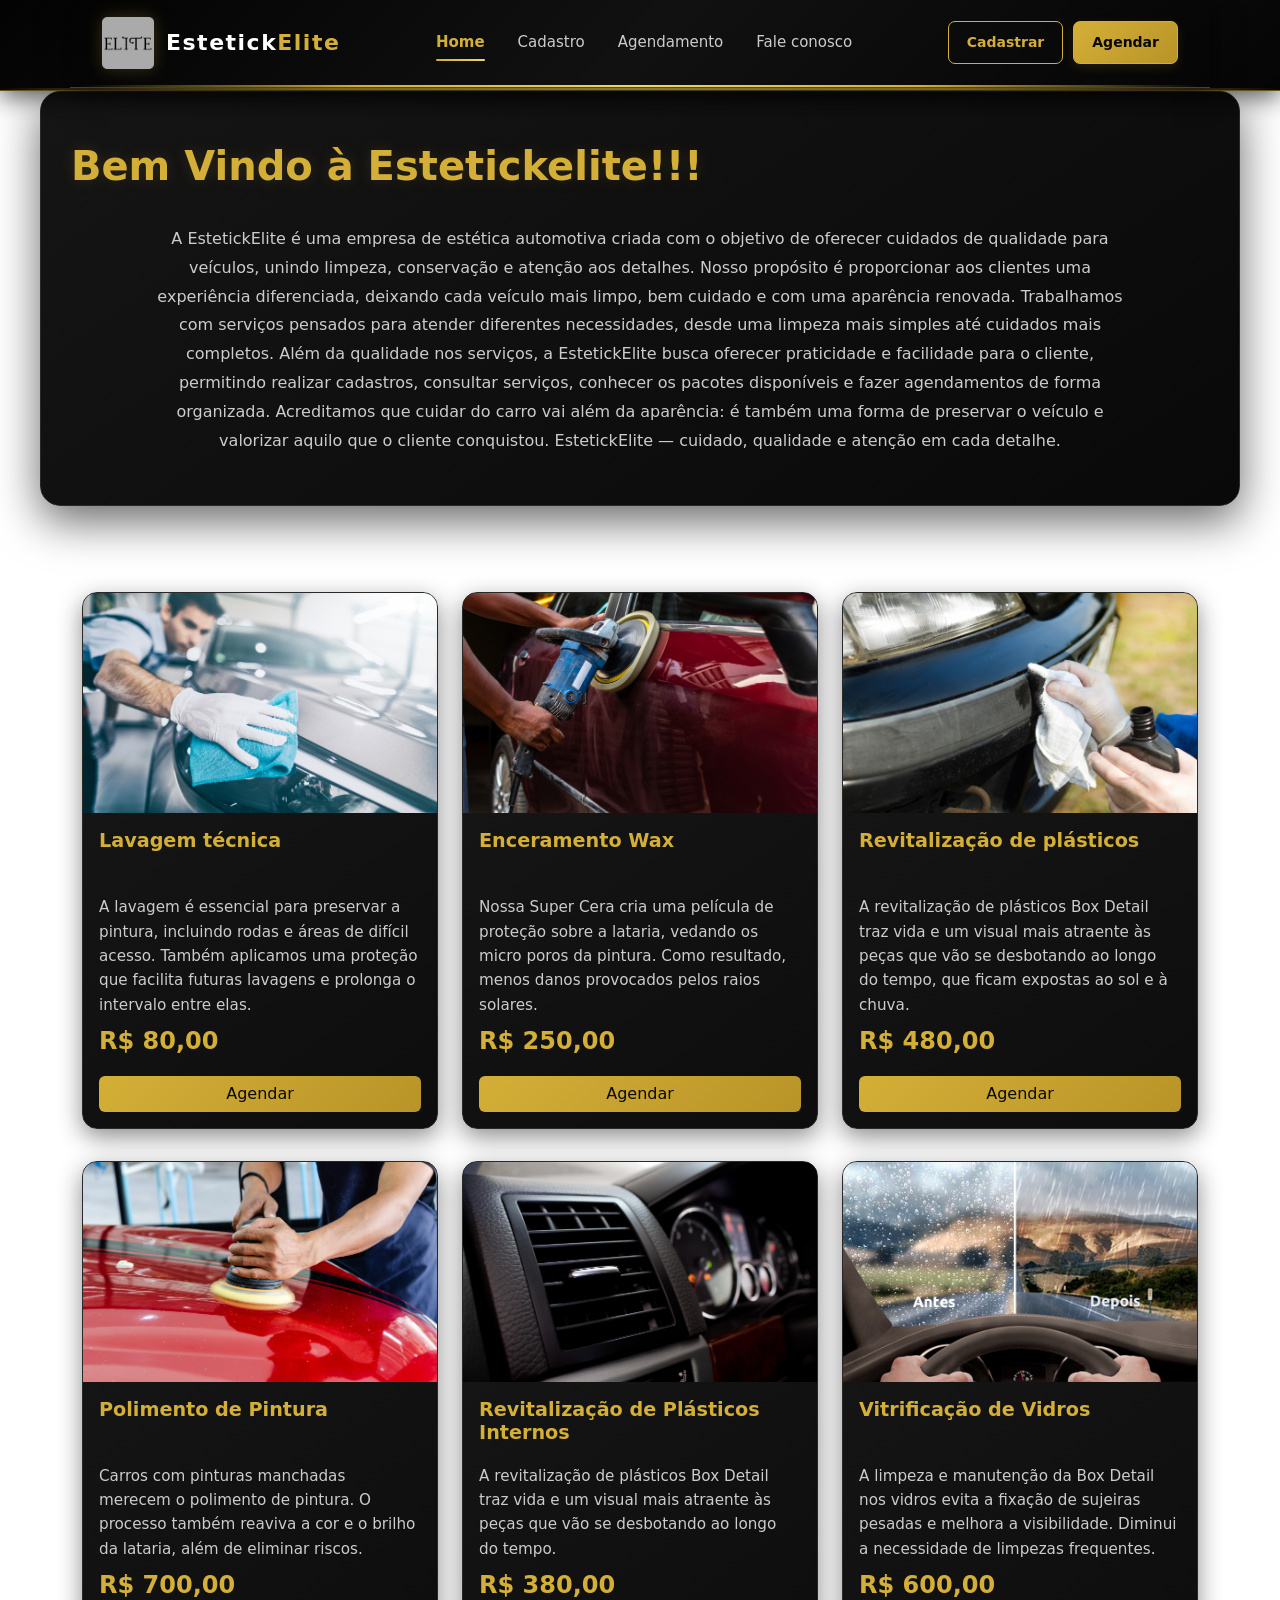
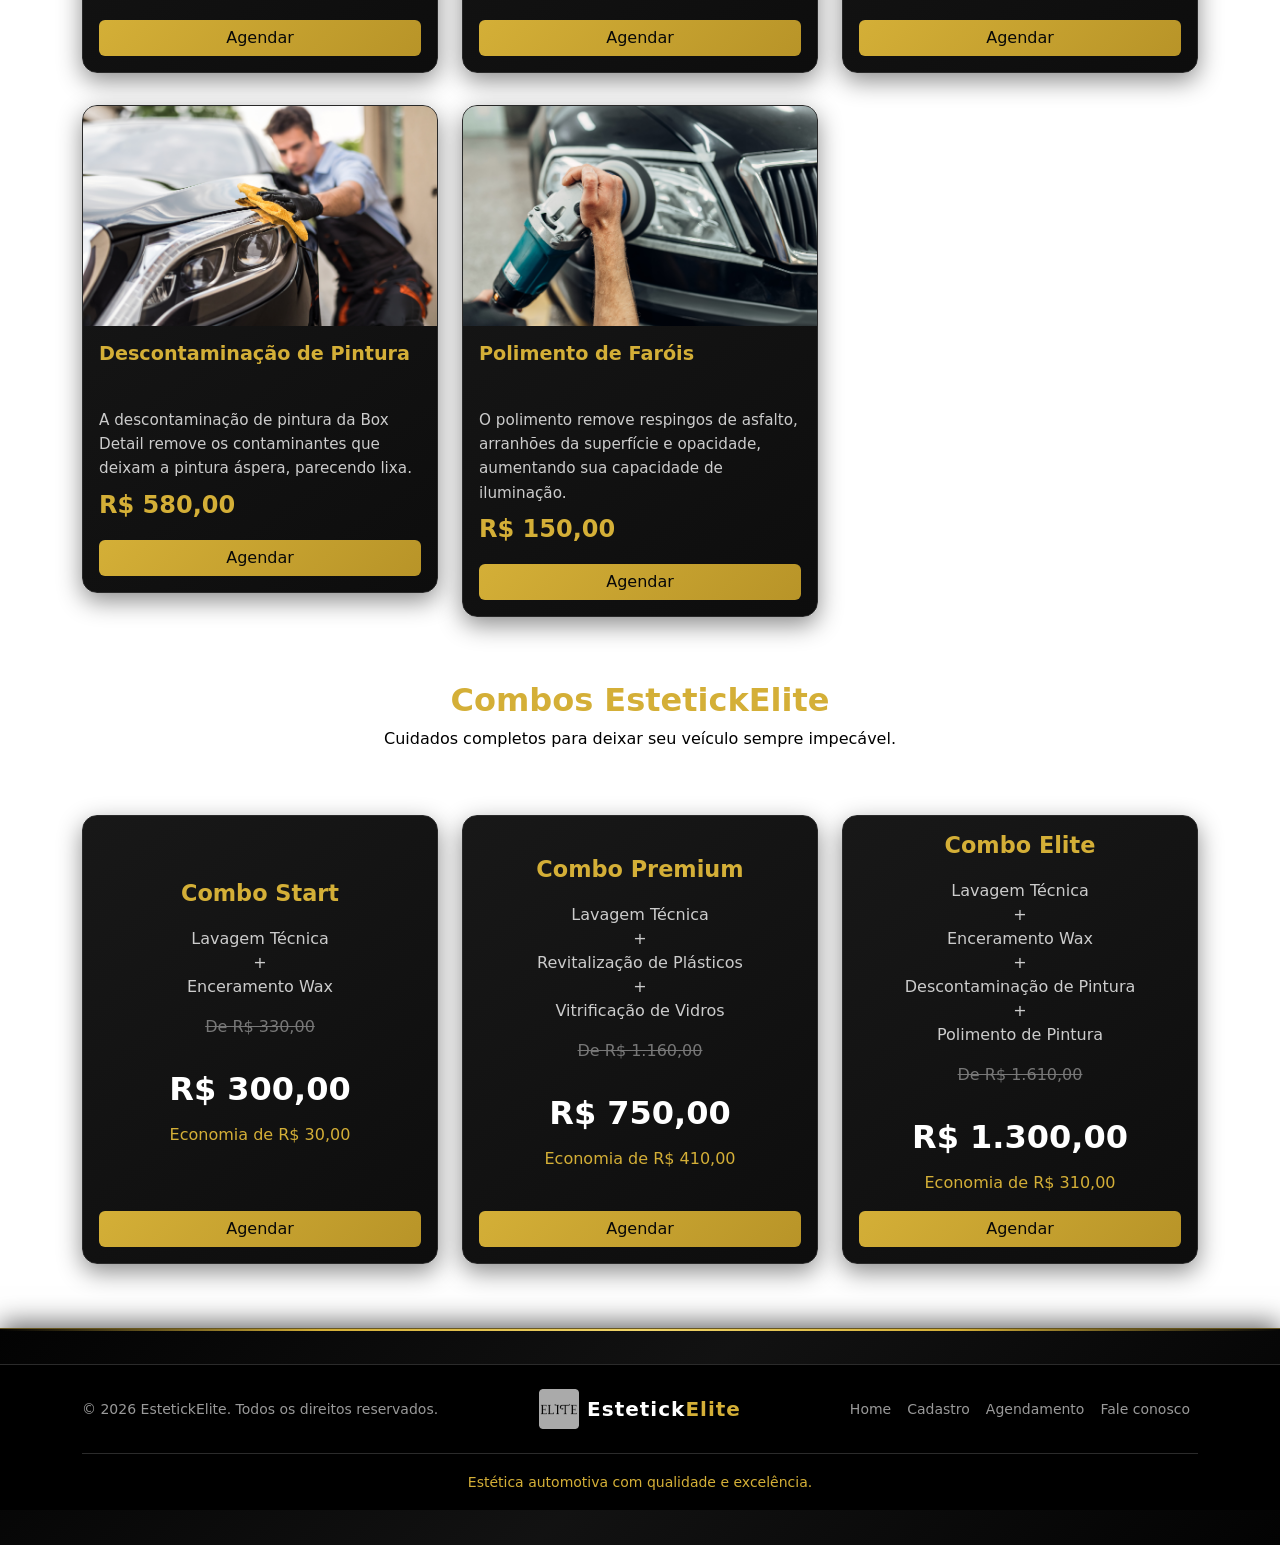
==== commit 8133b822: "att" ====
--- a/templates/index.html
+++ b/templates/index.html
@@ -91,6 +91,9 @@
         <div class="card-body">
 
             <h1 class="card-title">
+
+
+
                 Bem Vindo à Estetickelite!!!
             </h1>
             <!-- apresentação -->
@@ -111,7 +114,7 @@
 
                 EstetickElite — cuidado, qualidade e atenção em cada detalhe.
             </p>
-        
+
         </div>
     </div>
     <div class="container servicos">
@@ -271,7 +274,7 @@
             <h2 style="color: #d4af37; font-weight: bold;">
                 Combos EstetickElite
             </h2>
-            <p style="color: #cccccc;">
+            <p style="color: #000000;">
                 Cuidados completos para deixar seu veículo sempre impecável.
             </p>
         </div>
@@ -411,7 +414,7 @@
                     <a href="/index.html"
                         class="col-md-4 d-flex align-items-center justify-content-center mb-3 mb-md-0 logo-footer">
 
-                        <img src="/favicon_io/android-chrome-512x512.png" alt="Logo EstetickElite" width="40"
+                        <img src="/static/favicon_io/android-chrome-512x512.png" alt="Logo EstetickElite" width="40"
                             height="40" class="me-2">
 
                         Estetick<span>Elite</span>
@@ -427,7 +430,7 @@
                         </li>
 
                         <li class="nav-item">
-                            <a href="../templates/cadastro.html" class="nav-link px-2">
+                            <a href="/templates/cadastro.html" class="nav-link px-2">
                                 Cadastro
                             </a>
                         </li>
@@ -439,7 +442,7 @@
                         </li>
 
                         <li class="nav-item">
-                            <a href=",,faleconosco.html" class="nav-link px-2">
+                            <a href="../static/css/faleconosco.css" class="nav-link px-2">
                                 Fale conosco
                             </a>
                         </li>
--- a/static/css/style.css
+++ b/static/css/style.css
@@ -5,7 +5,7 @@
 ===================================================== */
 
 :root {
-    --preto: #080808;
+    --preto: #000000;
     --preto-secundario: #111111;
     --preto-card: #161616;
 
@@ -366,6 +366,7 @@
 
     display: flex;
 
+    
     flex-direction: column;
 
     flex: 1;
@@ -413,6 +414,7 @@
     flex: 1;
 
     margin-bottom: 10px;
+    max-width: 320px;
 }
 
 
--- a/static/css/stylefooter.css
+++ b/static/css/stylefooter.css
@@ -1,5 +1,5 @@
 .footer-estetick {
-            background-color: #5e4141;
+            background-color: #000000;
             border-top: 1px solid #2b2b2b;
             color: #ffffff;
         }
